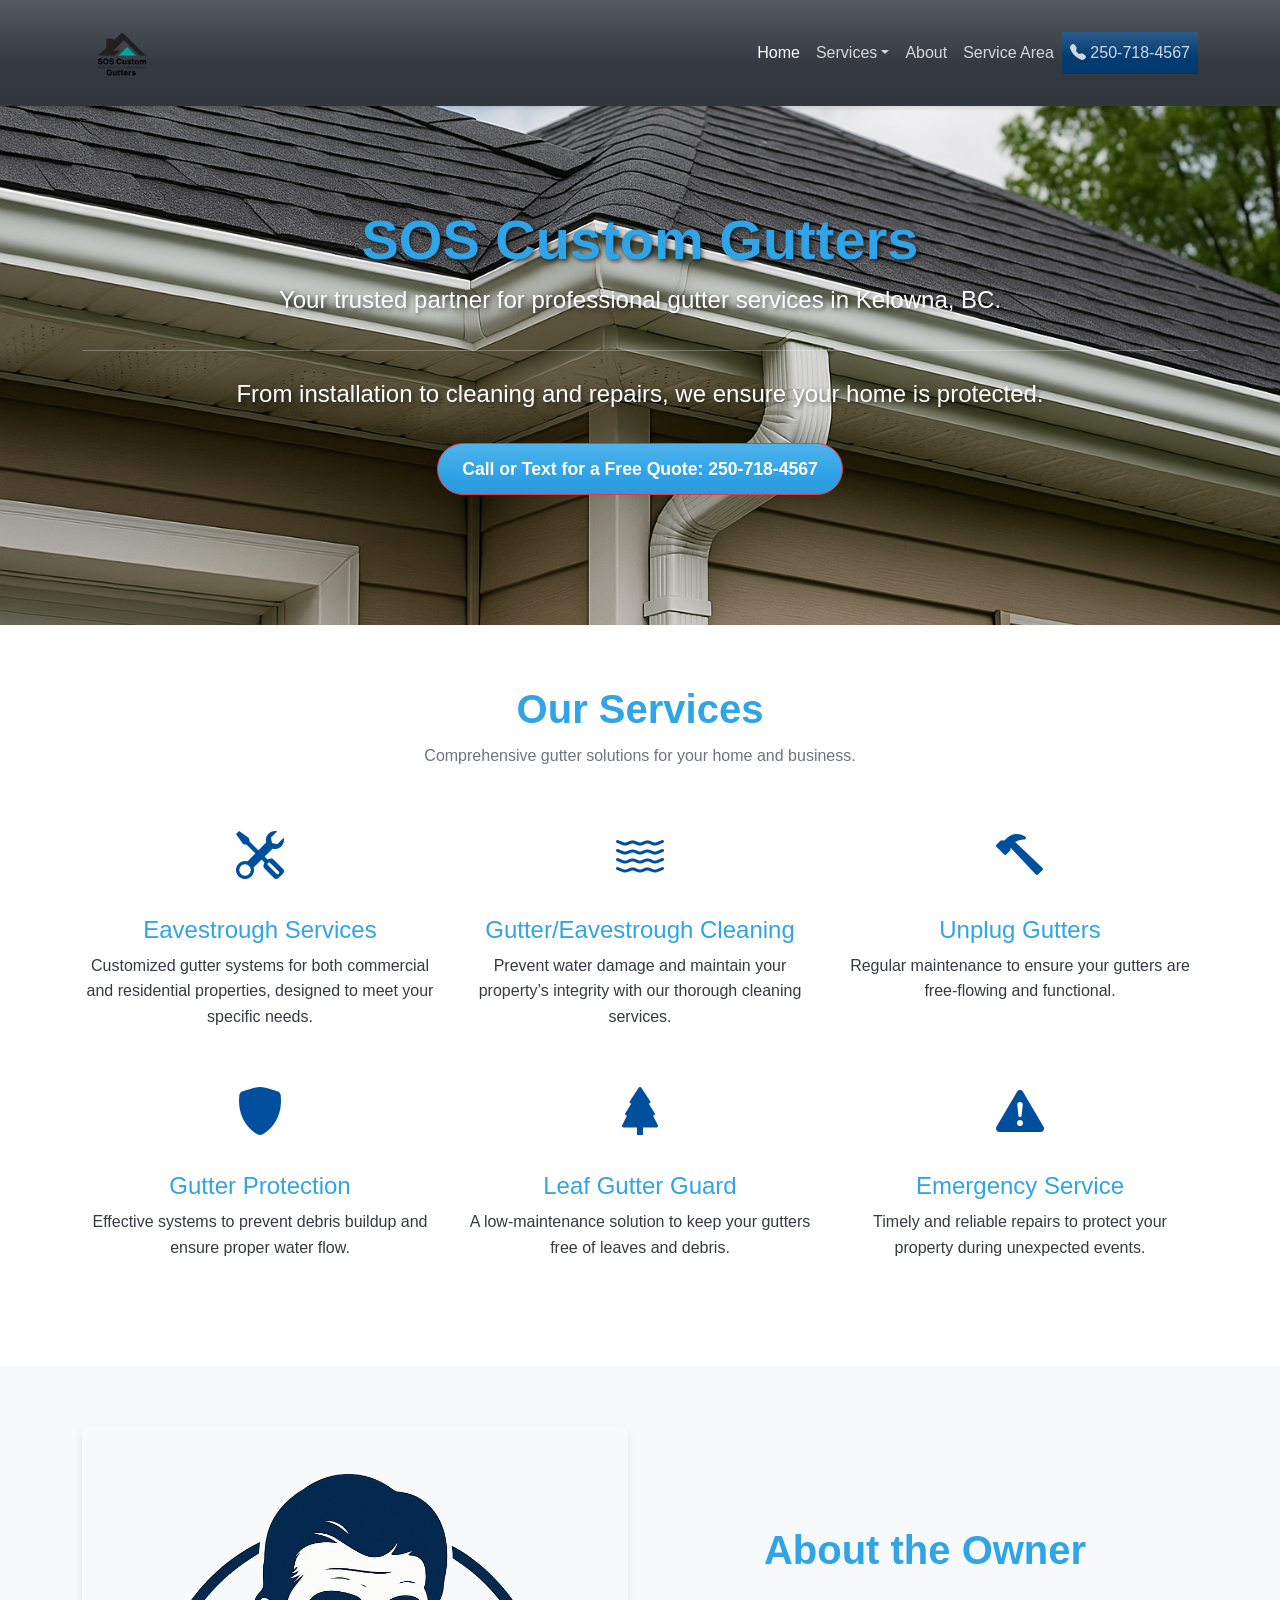
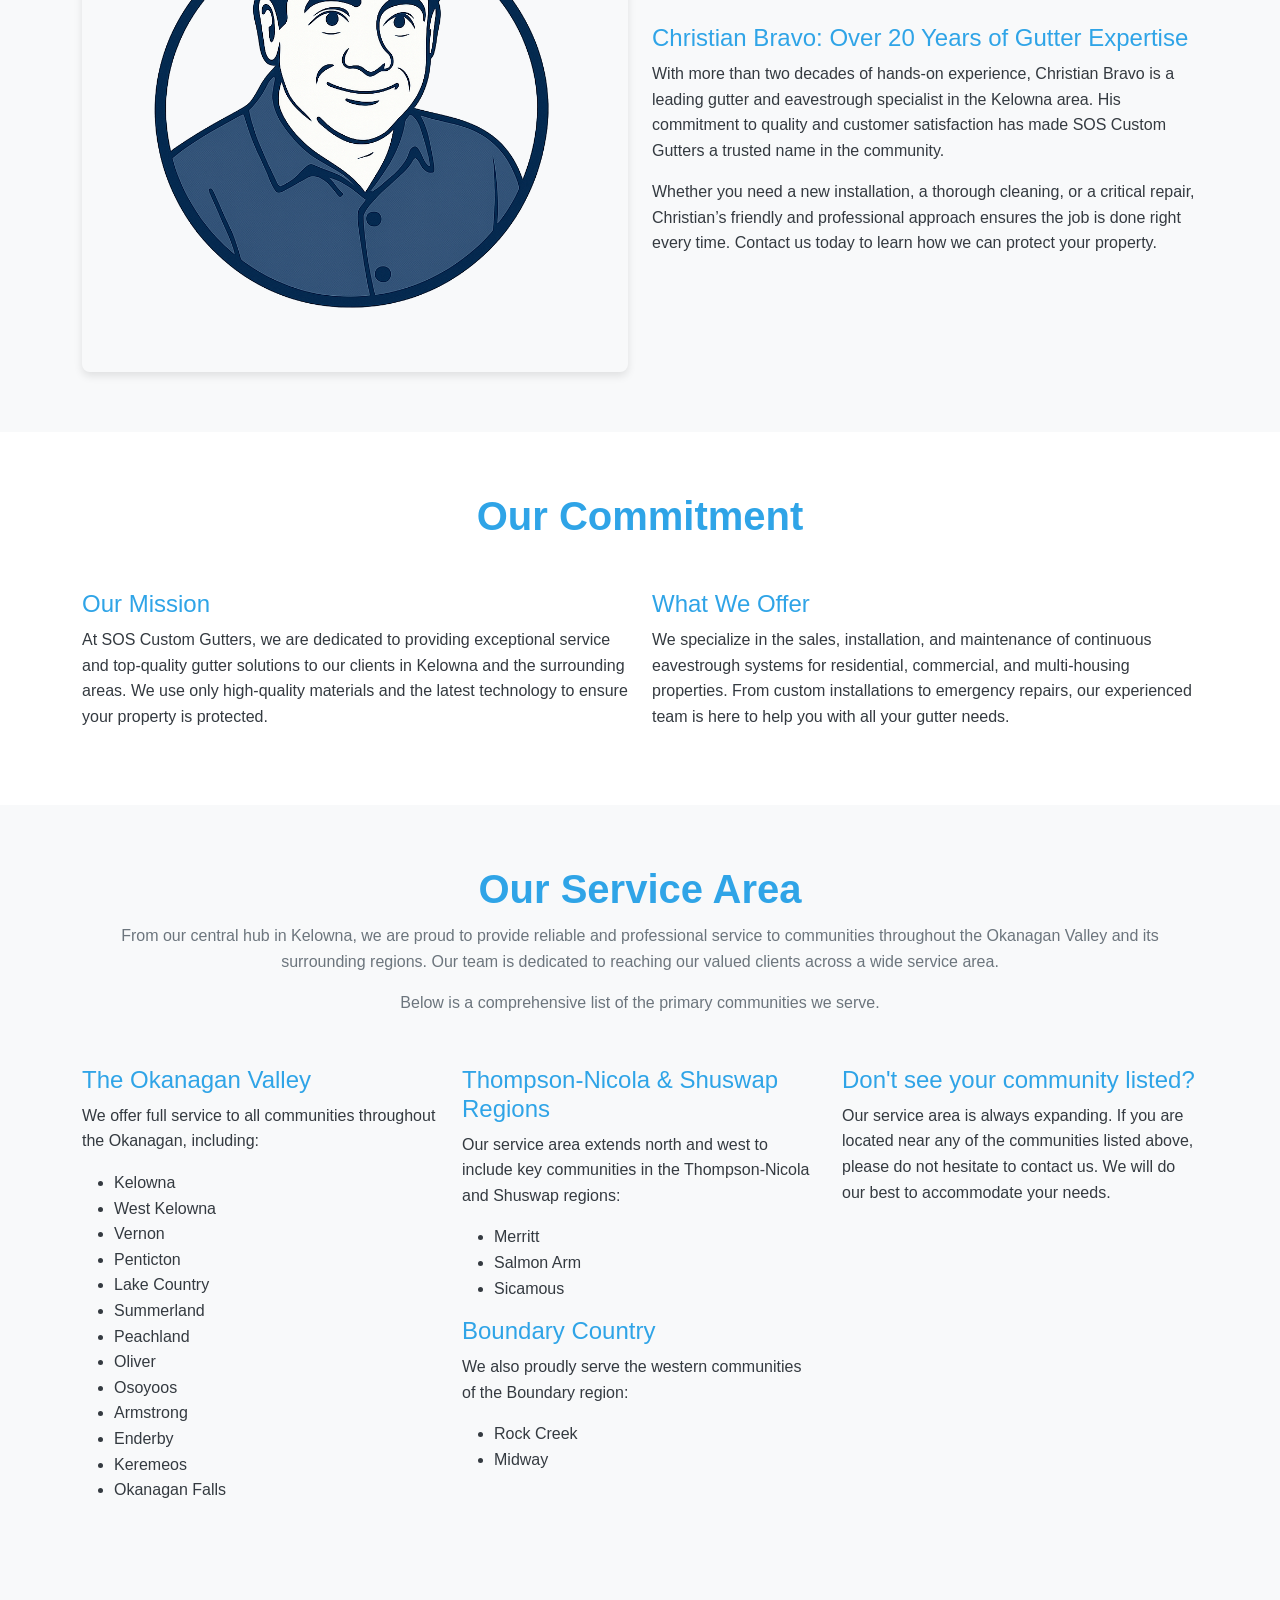
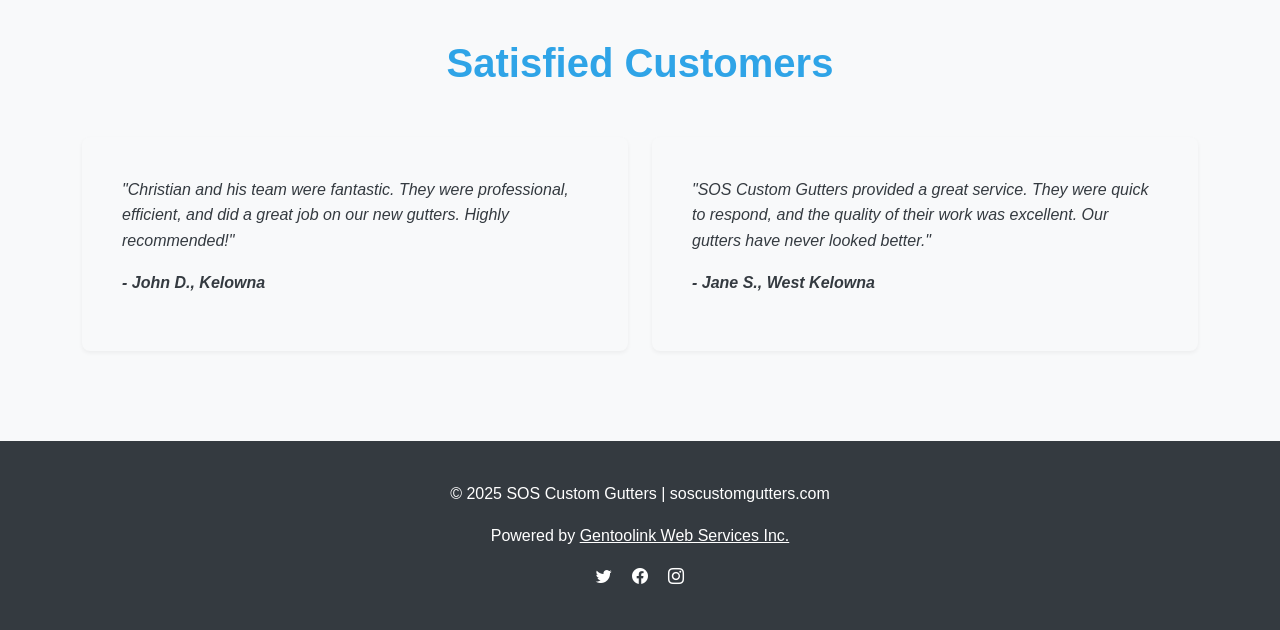
==== index.html @ 682be929 "Remove personal name, use Powered by Gentoolink Web Services Inc." ====
<!doctype html>
<html lang="en">
  <head>

    <!-- Google tag (gtag.js) -->
<script async src="https://www.googletagmanager.com/gtag/js?id=G-GJETH8KYZN"></script>
<script>
  window.dataLayer = window.dataLayer || [];
  function gtag(){dataLayer.push(arguments);}
  gtag('js', new Date());

  gtag('config', 'G-GJETH8KYZN');
</script>

    <!-- Required meta tags -->
    <meta charset="utf-8">
    <meta name="viewport" content="width=device-width, initial-scale=1, shrink-to-fit=no">
    <meta name="description" content="SOS Custom Gutters — professional gutter installation, cleaning, and repairs in Kelowna and the Okanagan. Residential & commercial. Free quotes. Call 250-718-4567.">
    <link rel="canonical" href="https://soscustomgutters.com/">

    <!-- Open Graph -->
    <meta property="og:type" content="website">
    <meta property="og:url" content="https://soscustomgutters.com/">
    <meta property="og:title" content="SOS Custom Gutters — Professional Gutter Services in Kelowna & Okanagan">
    <meta property="og:description" content="Professional gutter installation, cleaning, and repairs in Kelowna and the Okanagan. Residential & commercial. Free quotes. Call 250-718-4567.">
    <meta property="og:image" content="https://soscustomgutters.com/images/logo.png">
    <meta property="og:locale" content="en_CA">

    <!-- Twitter Card -->
    <meta name="twitter:card" content="summary">
    <meta name="twitter:title" content="SOS Custom Gutters — Professional Gutter Services in Kelowna & Okanagan">
    <meta name="twitter:description" content="Professional gutter installation, cleaning, and repairs in Kelowna and the Okanagan. Free quotes. Call 250-718-4567.">
    <meta name="twitter:image" content="https://soscustomgutters.com/images/logo.png">

    <script type="application/ld+json">
    {
      "@context": "https://schema.org",
      "@graph": [
        {
          "@type": "LocalBusiness",
          "name": "SOS Custom Gutters",
          "address": {
            "@type": "PostalAddress",
            "addressLocality": "Kelowna",
            "addressRegion": "BC",
            "addressCountry": "CA"
          },
"telephone": "+12507184567",
          "url": "https://www.soscustomgutters.com",
          "image": "https://www.soscustomgutters.com/images/logo.png",
          "sameAs": [
            "https://twitter.com/soscustomgutter",
            "https://facebook.com",
            "https://instagram.com"
          ],
          "description": "Professional gutter installation, cleaning, and repairs in Kelowna and the Okanagan. Residential & commercial. Free quotes. Call 250-718-4567.",
          "hasOfferCatalog": {
            "@type": "OfferCatalog",
            "name": "Gutter Services",
            "itemListElement": [
              {
                "@type": "Offer",
                "itemOffered": {
                  "@type": "Service",
                  "name": "Eavestrough Services",
                  "description": "Customized gutter systems for both commercial and residential properties, designed to meet your specific needs."
                }
              },
              {
                "@type": "Offer",
                "itemOffered": {
                  "@type": "Service",
                  "name": "Gutter/Eavestrough Cleaning",
                  "description": "Prevent water damage and maintain your property’s integrity with our thorough cleaning services."
                }
              },
              {
                "@type": "Offer",
                "itemOffered": {
                  "@type": "Service",
                  "name": "Unplug Gutters",
                  "description": "Regular maintenance to ensure your gutters are free-flowing and functional."
                }
              },
              {
                "@type": "Offer",
                "itemOffered": {
                  "@type": "Service",
                  "name": "Gutter Protection",
                  "description": "Effective systems to prevent debris buildup and ensure proper water flow."
                }
              },
              {
                "@type": "Offer",
                "itemOffered": {
                  "@type": "Service",
                  "name": "Leaf Gutter Guard",
                  "description": "A low-maintenance solution to keep your gutters free of leaves and debris."
                }
              },
              {
                "@type": "Offer",
                "itemOffered": {
                  "@type": "Service",
                  "name": "Emergency Service",
                  "description": "Timely and reliable repairs to protect your property during unexpected events."
                }
              }
            ]
          }
        }
      ]
    }
    </script>

    <!-- Theme Powered by Gentoolink Web Services Inc -->
  

 
  <link rel="stylesheet" href="css/bootstrap.min.css">
  <link rel="stylesheet" href="css/custom.css">

  <link rel="stylesheet" href="https://cdn.jsdelivr.net/npm/bootstrap-icons@1.5.0/font/bootstrap-icons.css">
  
  
    <title>Custom Gutter Eavestrough Systems | SOS Custom Gutters | Kelowna BC</title>
<link rel="icon" href="/favicon.ico" type="image/x-icon">


  </head>

 
<body id="myPage" data-spy="scroll" data-target=".navbar" data-offset="60">

<!--Nav bar start-->
<nav class="navbar sticky-top navbar-expand-lg navbar-dark bg-dark">
  <div class="container">
    <a class="navbar-brand" href="#">
      <img src="images/logo.png" alt="SOS Custom Gutters Logo">
    </a> 
    <button class="navbar-toggler" type="button" data-bs-toggle="collapse" data-bs-target="#navbartoggler" aria-controls="navbartoggler" aria-expanded="false" aria-label="Toggle navigation">
      <span class="navbar-toggler-icon"></span>
    </button>
    <div class="collapse navbar-collapse" id="navbartoggler">
      <ul class="navbar-nav ms-auto text-center">
        <li class="nav-item">
          <a class="nav-link active" aria-current="page" href="#home">Home</a>
        </li>
        <li class="nav-item dropdown">
          <a class="nav-link dropdown-toggle" href="#" role="button" data-bs-toggle="dropdown">Services</a>
          <ul class="dropdown-menu text-center">
            <li><a class="dropdown-item" href="gutter-installation-kelowna.html">Gutter Installation</a></li>
            <li><a class="dropdown-item" href="gutter-cleaning-kelowna.html">Gutter Cleaning</a></li>
            <li><a class="dropdown-item" href="eavestrough-repair-west-kelowna.html">Repairs</a></li>
            <li><a class="dropdown-item" href="commercial-gutters-okanagan.html">Commercial</a></li>
            <li><a class="dropdown-item" href="leaf-guards-kelowna.html">Leaf Guards</a></li>
          </ul>
        </li>
        <li class="nav-item">
          <a class="nav-link" href="#about">About</a>
        </li>
        <li class="nav-item">
          <a class="nav-link" href="#service-area">Service Area</a>
        </li>
        <li class="nav-item">
          <a class="nav-link bi-telephone-fill btn-info" href="tel:250-718-4567"> 250-718-4567</a>
        </li>
      </ul>
    </div>
  </div>
</nav>
<!--Nav bar end-->

<!-- Hero Section -->
<header id="home" class="hero">
  <div class="container">
    <h1 class="display-3">SOS Custom Gutters</h1>
    <p class="lead">Your trusted partner for professional gutter services in Kelowna, BC.</p>
    <hr class="my-4">
    <p>From installation to cleaning and repairs, we ensure your home is protected.</p>
    <p class="lead">
      <a class="btn btn-primary btn-lg" href="tel:250-718-4567" role="button">Call or Text for a Free Quote: 250-718-4567</a>
    </p>
  </div>
</header>








<!-- Container (Services Section) -->
<section id="services" class="section">
  <div class="container">
    <div class="section-title">
      <h2>Our Services</h2>
      <p>Comprehensive gutter solutions for your home and business.</p>
    </div>
    <div class="row">
      <div class="col-md-4 service-item">
        <div class="icon"><i class="bi bi-tools"></i></div>
        <h4>Eavestrough Services</h4>
        <p>Customized gutter systems for both commercial and residential properties, designed to meet your specific needs.</p>
      </div>
      <div class="col-md-4 service-item">
        <div class="icon"><i class="bi bi-water"></i></div>
        <h4>Gutter/Eavestrough Cleaning</h4>
        <p>Prevent water damage and maintain your property’s integrity with our thorough cleaning services.</p>
      </div>
      <div class="col-md-4 service-item">
        <div class="icon"><i class="bi bi-hammer"></i></div>
        <h4>Unplug Gutters</h4>
        <p>Regular maintenance to ensure your gutters are free-flowing and functional.</p>
      </div>
      <div class="col-md-4 service-item">
        <div class="icon"><i class="bi bi-shield-fill"></i></div>
        <h4>Gutter Protection</h4>
        <p>Effective systems to prevent debris buildup and ensure proper water flow.</p>
      </div>
      <div class="col-md-4 service-item">
        <div class="icon"><i class="bi bi-tree-fill"></i></div>
        <h4>Leaf Gutter Guard</h4>
        <p>A low-maintenance solution to keep your gutters free of leaves and debris.</p>
      </div>
      <div class="col-md-4 service-item">
        <div class="icon"><i class="bi bi-exclamation-triangle-fill"></i></div>
        <h4>Emergency Service</h4>
        <p>Timely and reliable repairs to protect your property during unexpected events.</p>
      </div>
    </div>
  </div>
</section>


 <!-- Start of about page container -->
<section id="about" class="section bg-light">
  <div class="container">
    <div class="row align-items-center">
      <div class="col-lg-6">
        <img src="images/chrisian_bravo_profile.png" class="img-fluid about-img" alt="Christian Bravo">
      </div>
      <div class="col-lg-6">
        <div class="section-title">
          <h2>About the Owner</h2>
        </div>
        <h4>Christian Bravo: Over 20 Years of Gutter Expertise</h4>
        <p>With more than two decades of hands-on experience, Christian Bravo is a leading gutter and eavestrough specialist in the Kelowna area. His commitment to quality and customer satisfaction has made SOS Custom Gutters a trusted name in the community.</p>
        <p>Whether you need a new installation, a thorough cleaning, or a critical repair, Christian’s friendly and professional approach ensures the job is done right every time. Contact us today to learn how we can protect your property.</p>
      </div>
    </div>
  </div>
</section>
<!-- End of About -->


<!-- Our Commitment Section -->
<section id="commitment" class="section">
  <div class="container">
    <div class="section-title">
      <h2>Our Commitment</h2>
    </div>
    <div class="row">
      <div class="col-lg-6">
        <h4>Our Mission</h4>
        <p>At SOS Custom Gutters, we are dedicated to providing exceptional service and top-quality gutter solutions to our clients in Kelowna and the surrounding areas. We use only high-quality materials and the latest technology to ensure your property is protected.</p>
      </div>
      <div class="col-lg-6">
        <h4>What We Offer</h4>
        <p>We specialize in the sales, installation, and maintenance of continuous eavestrough systems for residential, commercial, and multi-housing properties. From custom installations to emergency repairs, our experienced team is here to help you with all your gutter needs.</p>
      </div>
    </div>
  </div>
</section>

<!-- Service Area Section -->
<section id="service-area" class="section bg-light">
  <div class="container">
    <div class="section-title">
      <h2>Our Service Area</h2>
      <p>From our central hub in Kelowna, we are proud to provide reliable and professional service to communities throughout the Okanagan Valley and its surrounding regions. Our team is dedicated to reaching our valued clients across a wide service area.</p>
      <p>Below is a comprehensive list of the primary communities we serve.</p>
    </div>
    <div class="row">
      <div class="col-md-4">
        <h4>The Okanagan Valley</h4>
        <p>We offer full service to all communities throughout the Okanagan, including:</p>
        <ul>
          <li>Kelowna</li>
          <li>West Kelowna</li>
          <li>Vernon</li>
          <li>Penticton</li>
          <li>Lake Country</li>
          <li>Summerland</li>
          <li>Peachland</li>
          <li>Oliver</li>
          <li>Osoyoos</li>
          <li>Armstrong</li>
          <li>Enderby</li>
          <li>Keremeos</li>
          <li>Okanagan Falls</li>
        </ul>
      </div>
      <div class="col-md-4">
        <h4>Thompson-Nicola & Shuswap Regions</h4>
        <p>Our service area extends north and west to include key communities in the Thompson-Nicola and Shuswap regions:</p>
        <ul>
          <li>Merritt</li>
          <li>Salmon Arm</li>
          <li>Sicamous</li>
        </ul>
        <h4>Boundary Country</h4>
        <p>We also proudly serve the western communities of the Boundary region:</p>
        <ul>
          <li>Rock Creek</li>
          <li>Midway</li>
        </ul>
      </div>
      <div class="col-md-4">
        <h4>Don't see your community listed?</h4>
        <p>Our service area is always expanding. If you are located near any of the communities listed above, please do not hesitate to contact us. We will do our best to accommodate your needs.</p>
      </div>
    </div>
  </div>
</section>



<section id="testimonials" class="section bg-light">
  <div class="container">
    <div class="section-title">
      <h2>Satisfied Customers</h2>
    </div>
    <div class="row">
      <div class="col-md-6">
        <div class="testimonial">
          <p>"Christian and his team were fantastic. They were professional, efficient, and did a great job on our new gutters. Highly recommended!"</p>
          <p class="author">- John D., Kelowna</p>
        </div>
      </div>
      <div class="col-md-6">
        <div class="testimonial">
          <p>"SOS Custom Gutters provided a great service. They were quick to respond, and the quality of their work was excellent. Our gutters have never looked better."</p>
          <p class="author">- Jane S., West Kelowna</p>
        </div>
      </div>
    </div>
  </div>
</section>

<!-- Footer -->
<footer class="footer">
  <div class="container">
    <div class="row">
      <div class="col-lg-12 text-center">
        <p>&copy; 2025 SOS Custom Gutters | soscustomgutters.com</p>
        <p>Powered by <a href="https://gentoolinkwebservices.com/" target="_blank">Gentoolink Web Services Inc.</a></p>
        <a href="https://twitter.com/soscustomgutter" class="me-3"><i class="bi bi-twitter"></i></a>
        <a href="https://facebook.com" class="me-3"><i class="bi bi-facebook"></i></a>
        <a href="https://instagram.com"><i class="bi bi-instagram"></i></a>
      </div>
    </div>
  </div>
</footer>



<!--Smooth scrolling script-->
<script>
  $(document).ready(function(){
    
    $(".navbar a, footer a[href='#myPage']").on('click', function(event) {
      
      if (this.hash !== ""){
        
        event.preventDefault();
  
        
        var hash = this.hash;
  
        
        $('html, body').animate({
          scrollTop: $(hash).offset().top
        }, 900, function(){
     
        
          window.location.hash = hash;
        });
      } // End if
    });
  })
  </script>

<script src="https://cdn.jsdelivr.net/npm/bootstrap@5.2.3/dist/js/bootstrap.bundle.min.js" integrity="sha384-kenU1KFdBIe4zVF0s0G1M5b4hcpxyD9F7jL+jjXkk+Q2h455rYXK/7HAuoJl+0I4" crossorigin="anonymous"></script>



</body>

</html>
---- css/custom.css ----
/* Custom CSS for SOS Custom Gutters */

body {
    font-family: 'Segoe UI', Tahoma, Geneva, Verdana, sans-serif;
    line-height: 1.6;
    color: #343a40; /* Charcoal for text */
}

.navbar {
    box-shadow: 0 2px 4px rgba(0,0,0,.1);
}

.navbar-brand img {
    max-height: 80px;
}

.hero {
    background: url('../images/gutter image.png') no-repeat center center;
    background-size: cover;
    color: #fff;
    text-align: center;
    padding: 100px 0;
}

.hero h1 {
    font-size: 3.5rem;
    font-weight: 700;
    text-shadow: 2px 2px 4px rgba(0, 0, 0, 0.6);
}

.hero p {
    font-size: 1.5rem; /* Increased font size for better readability */
    margin-bottom: 30px;
    text-shadow: 2px 2px 4px rgba(0, 0, 0, 0.5); /* Added text shadow for contrast */
}

.hero .lead {
    text-shadow: 2px 2px 4px rgba(0, 0, 0, 0.5); /* Added text shadow for contrast */
}

.btn-primary {
    background-color: #e63946; /* Red CTA */
    border-color: #e63946;
    padding: 12px 24px;
    font-size: 1.1rem;
    font-weight: 600;
    border-radius: 30px;
    transition: background-color 0.3s ease;
    animation: pulse 2s infinite;
}

@keyframes pulse {
    0% {
        box-shadow: 0 0 0 0 rgba(230, 57, 70, 0.7);
    }
    70% {
        box-shadow: 0 0 0 10px rgba(230, 57, 70, 0);
    }
    100% {
        box-shadow: 0 0 0 0 rgba(230, 57, 70, 0);
    }
}

.btn-primary:hover {
    background-color: #d62828; /* Darker Red on hover */
}

.section {
    padding: 60px 0;
}

.section-title {
    text-align: center;
    margin-bottom: 50px;
}

.section-title h2 {
    font-size: 2.5rem;
    font-weight: 700;
    margin-bottom: 10px;
}

.section-title p {
    color: #6c757d;
}

.service-item {
    text-align: center;
    margin-bottom: 30px;
}

.service-item .icon {
    font-size: 3rem;
    color: #004f9f; /* Deep Blue */
    margin-bottom: 20px;
}

.about-img {
    max-width: 100%;
    height: auto;
    border-radius: 8px;
    box-shadow: 0 4px 8px rgba(0,0,0,.1);
}

.testimonial {
    background-color: #f8f9fa; /* Light Gray */
    padding: 40px;
    border-radius: 8px;
    margin-bottom: 30px;
    box-shadow: 0 2px 4px rgba(0,0,0,.05);
}

.testimonial p {
    font-style: italic;
}

.testimonial .author {
    font-weight: 600;
    margin-top: 10px;
}

.contact-form {
    background-color: #f8f9fa; /* Light Gray */
    padding: 40px;
    border-radius: 8px;
}

.footer {
    background-color: #343a40; /* Charcoal */
    color: #fff;
    padding: 40px 0;
}

.footer a {
    color: #fff;
}

.footer a:hover {
    color: #007bff; /* Lighter Blue on hover */
}

.footer-logo {
    max-height: 40px; /* Adjusted size */
    margin-bottom: 20px;
}
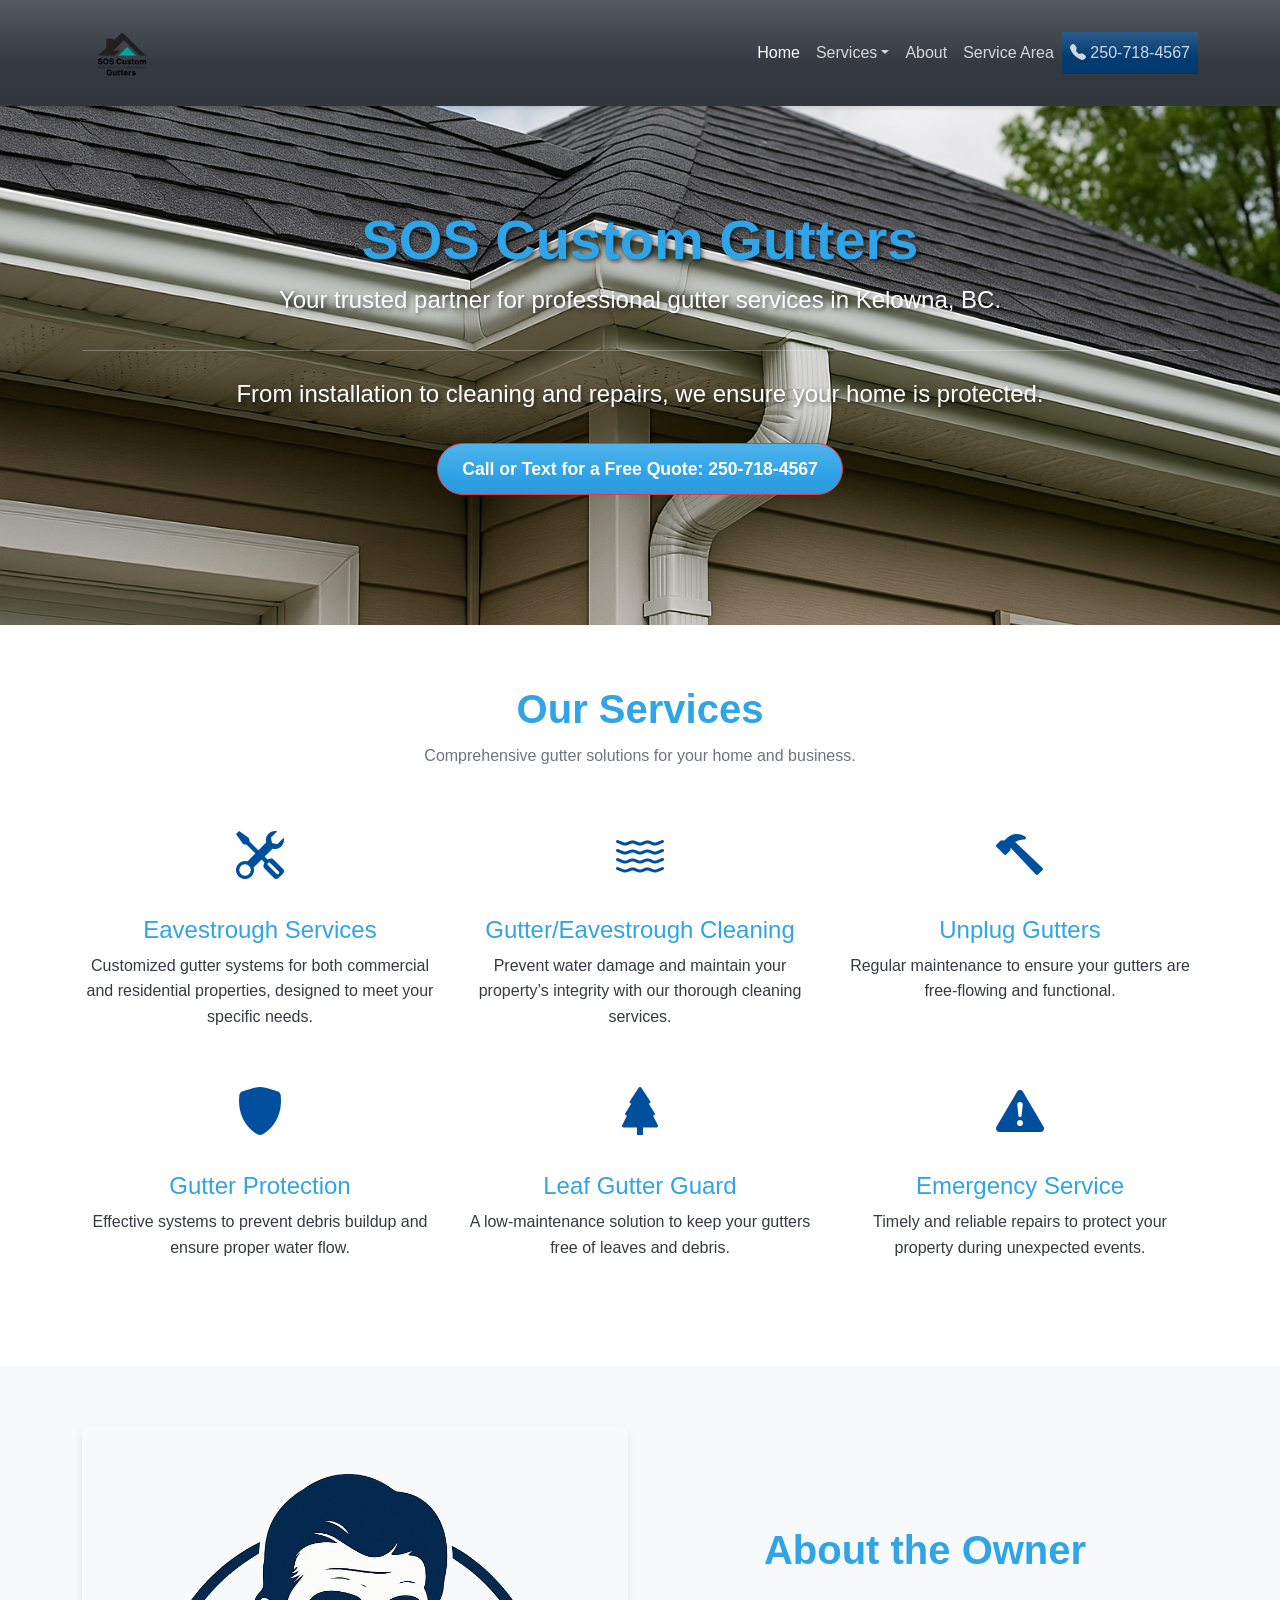
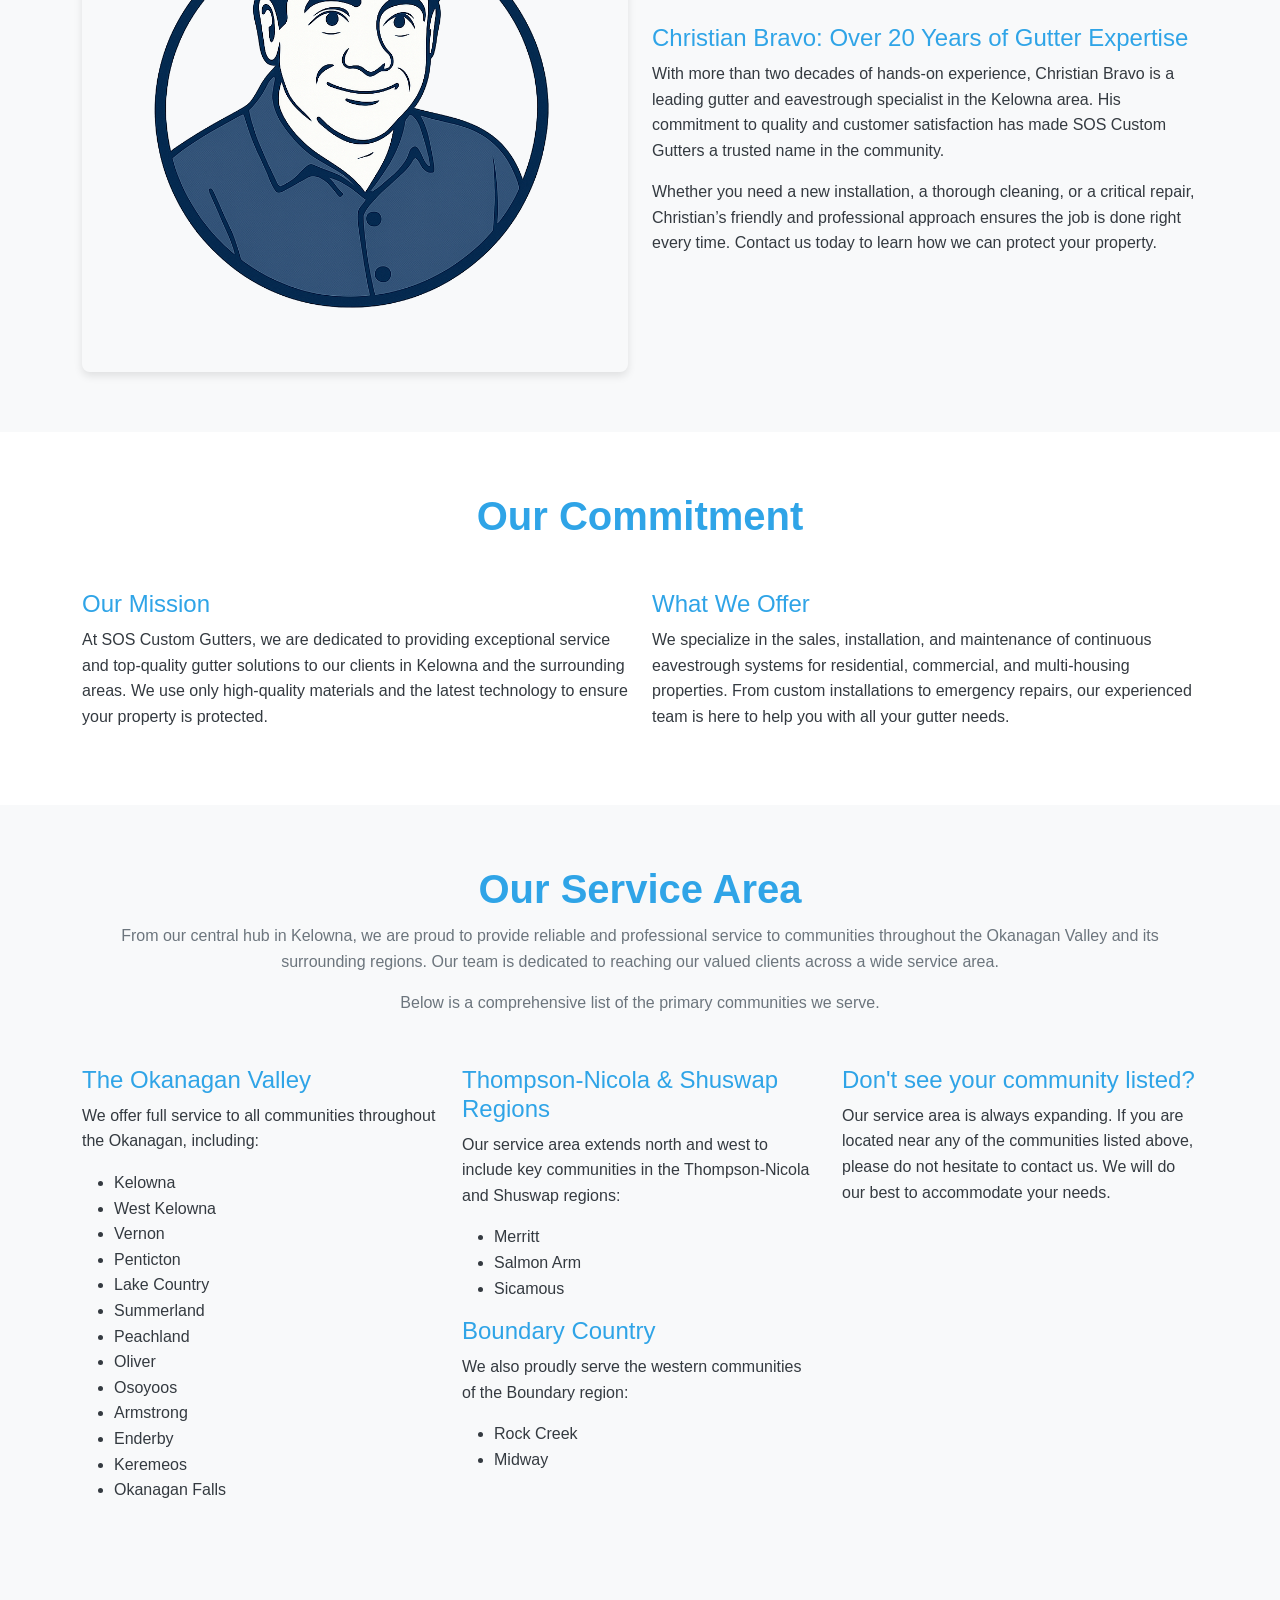
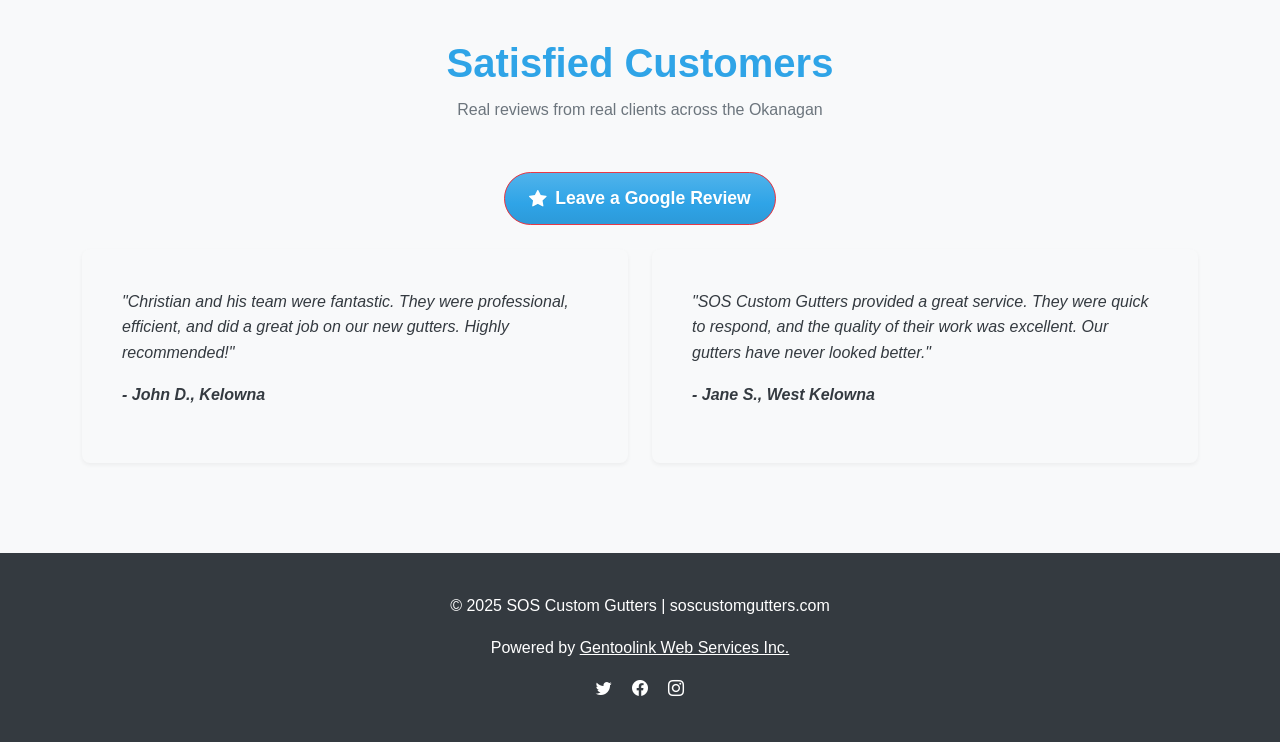
==== commit 72d2d762: "Add Google Review CTA button above testimonials" ====
--- a/index.html
+++ b/index.html
@@ -45,9 +45,18 @@
             "addressRegion": "BC",
             "addressCountry": "CA"
           },
-"telephone": "+12507184567",
-          "url": "https://www.soscustomgutters.com",
-          "image": "https://www.soscustomgutters.com/images/logo.png",
+          "telephone": "+12507184567",
+          "priceRange": "$$",
+          "openingHoursSpecification": [
+            {
+              "@type": "OpeningHoursSpecification",
+              "dayOfWeek": ["Monday", "Tuesday", "Wednesday", "Thursday", "Friday"],
+              "opens": "08:00",
+              "closes": "18:00"
+            }
+          ],
+          "url": "https://soscustomgutters.com",
+          "image": "https://soscustomgutters.com/images/logo.png",
           "sameAs": [
             "https://twitter.com/soscustomgutter",
             "https://facebook.com",
@@ -331,6 +340,12 @@
   <div class="container">
     <div class="section-title">
       <h2>Satisfied Customers</h2>
+      <p>Real reviews from real clients across the Okanagan</p>
+    </div>
+    <div class="text-center mb-4">
+      <a href="https://g.page/r/CVHnvCW67nELEAI/review" target="_blank" rel="noopener" class="btn btn-primary btn-lg">
+        <i class="bi bi-star-fill me-2"></i>Leave a Google Review
+      </a>
     </div>
     <div class="row">
       <div class="col-md-6">
@@ -392,7 +407,7 @@
   })
   </script>
 
-<script src="https://cdn.jsdelivr.net/npm/bootstrap@5.2.3/dist/js/bootstrap.bundle.min.js" integrity="sha384-kenU1KFdBIe4zVF0s0G1M5b4hcpxyD9F7jL+jjXkk+Q2h455rYXK/7HAuoJl+0I4" crossorigin="anonymous"></script>
+<script src="https://cdn.jsdelivr.net/npm/bootstrap@5.2.3/dist/js/bootstrap.bundle.min.js" integrity="sha384-kenU1KFdBIe4zVF0s0G1M5b4hcpxyD9F7jL+jjXkk+Q2h455rYXK/7HAuoJl+0I4" crossorigin="anonymous" defer></script>
 
 
 
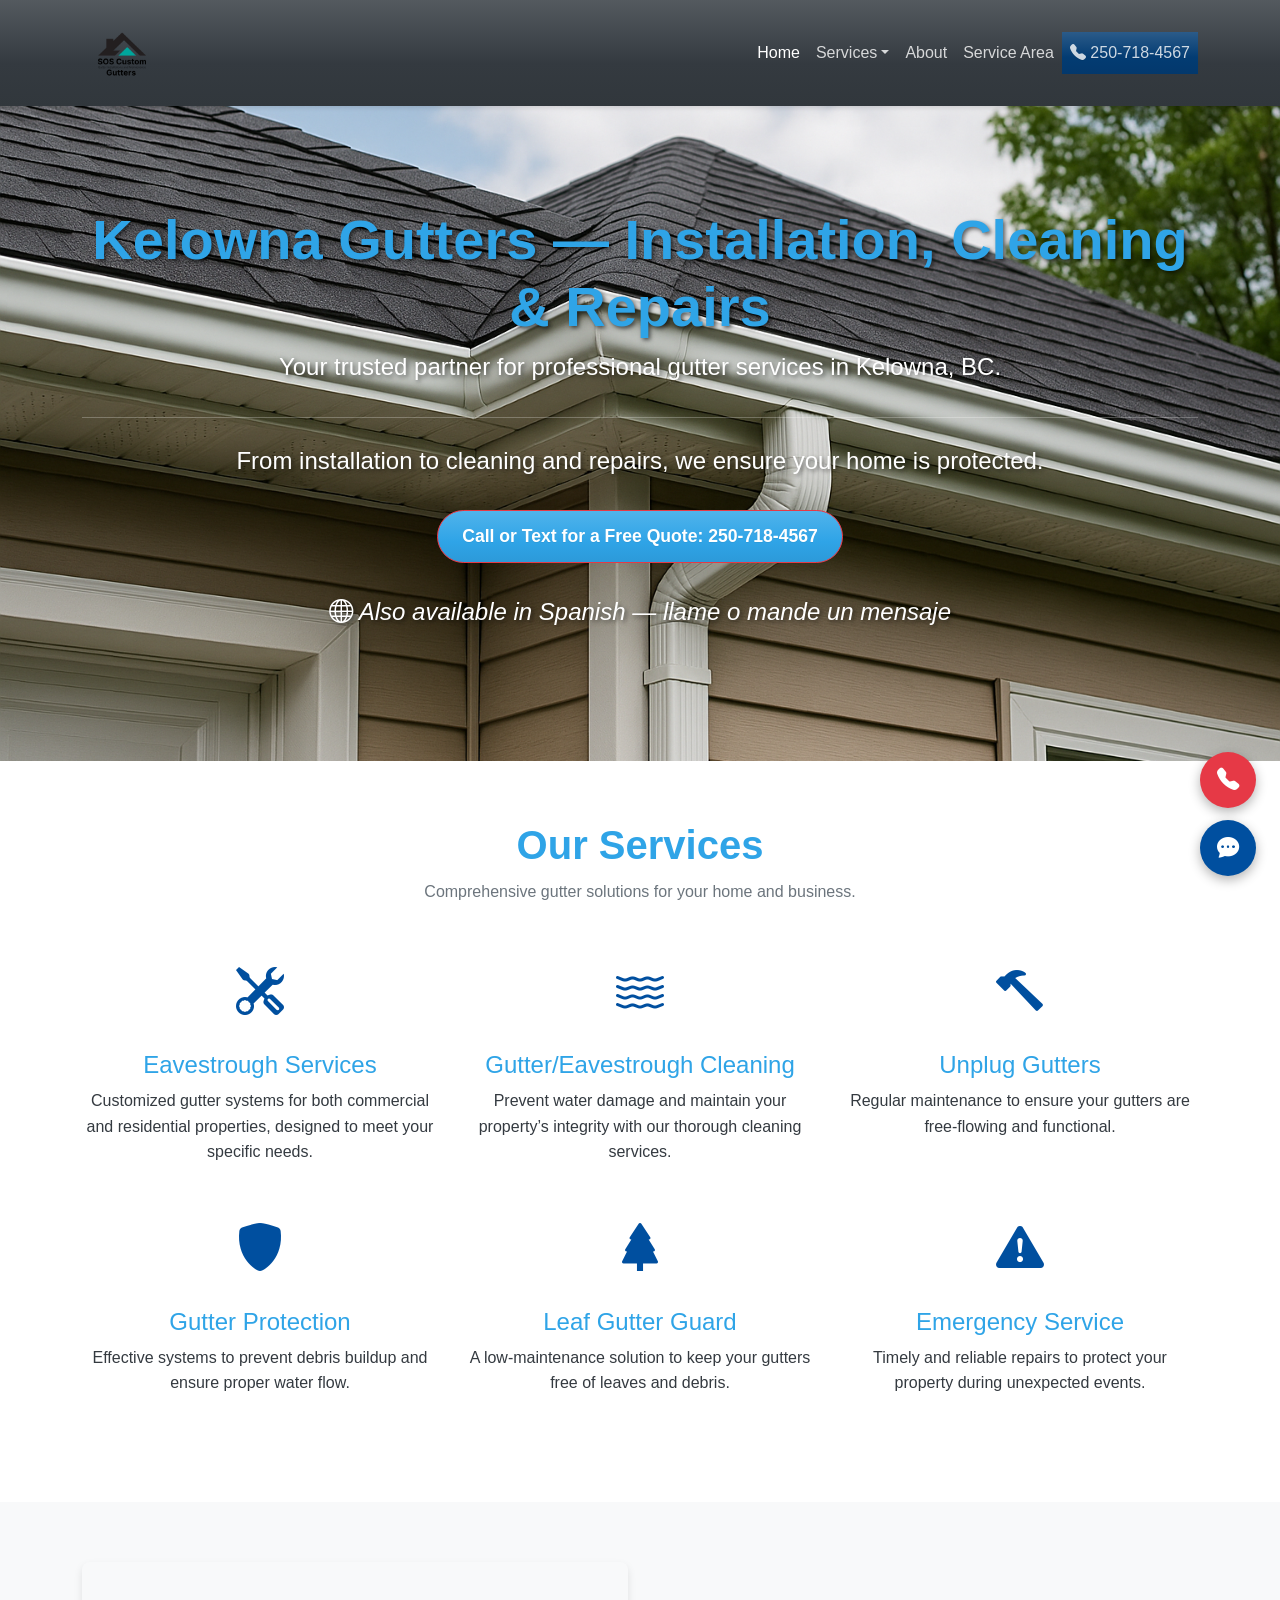
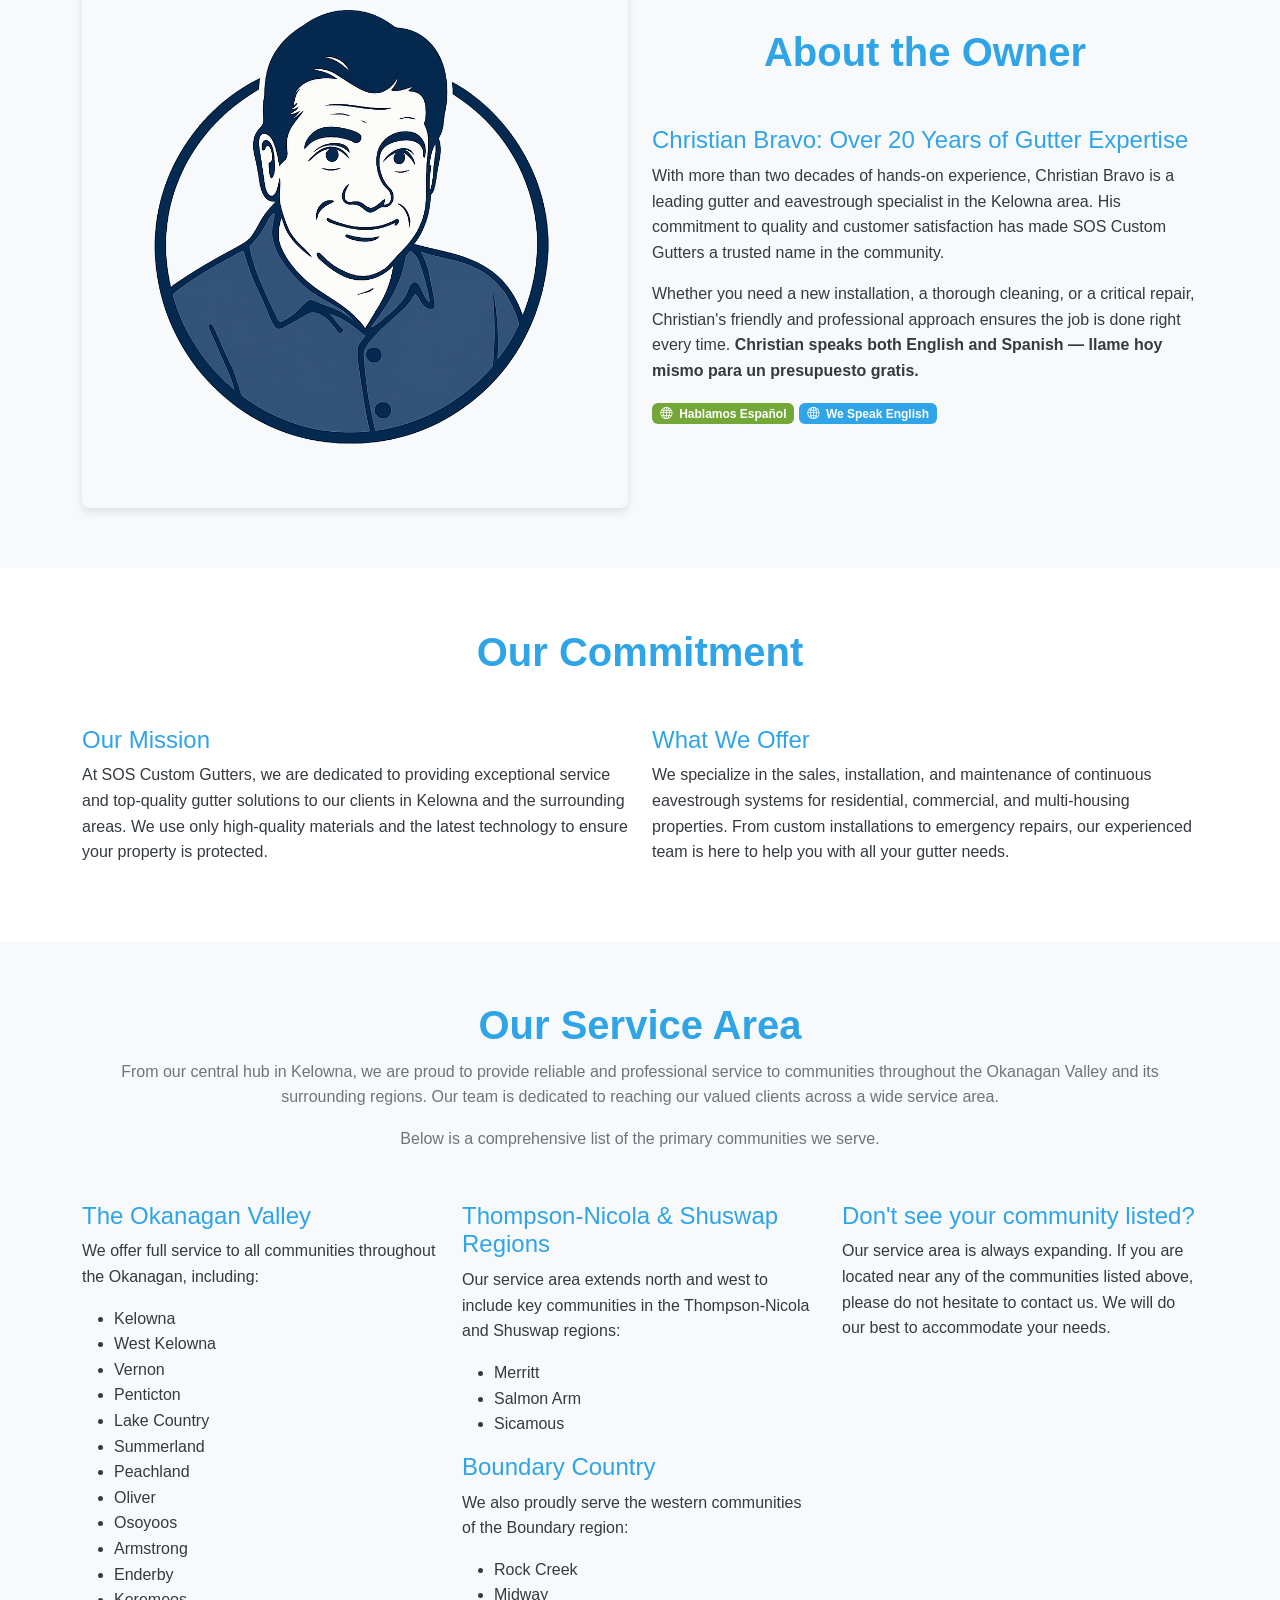
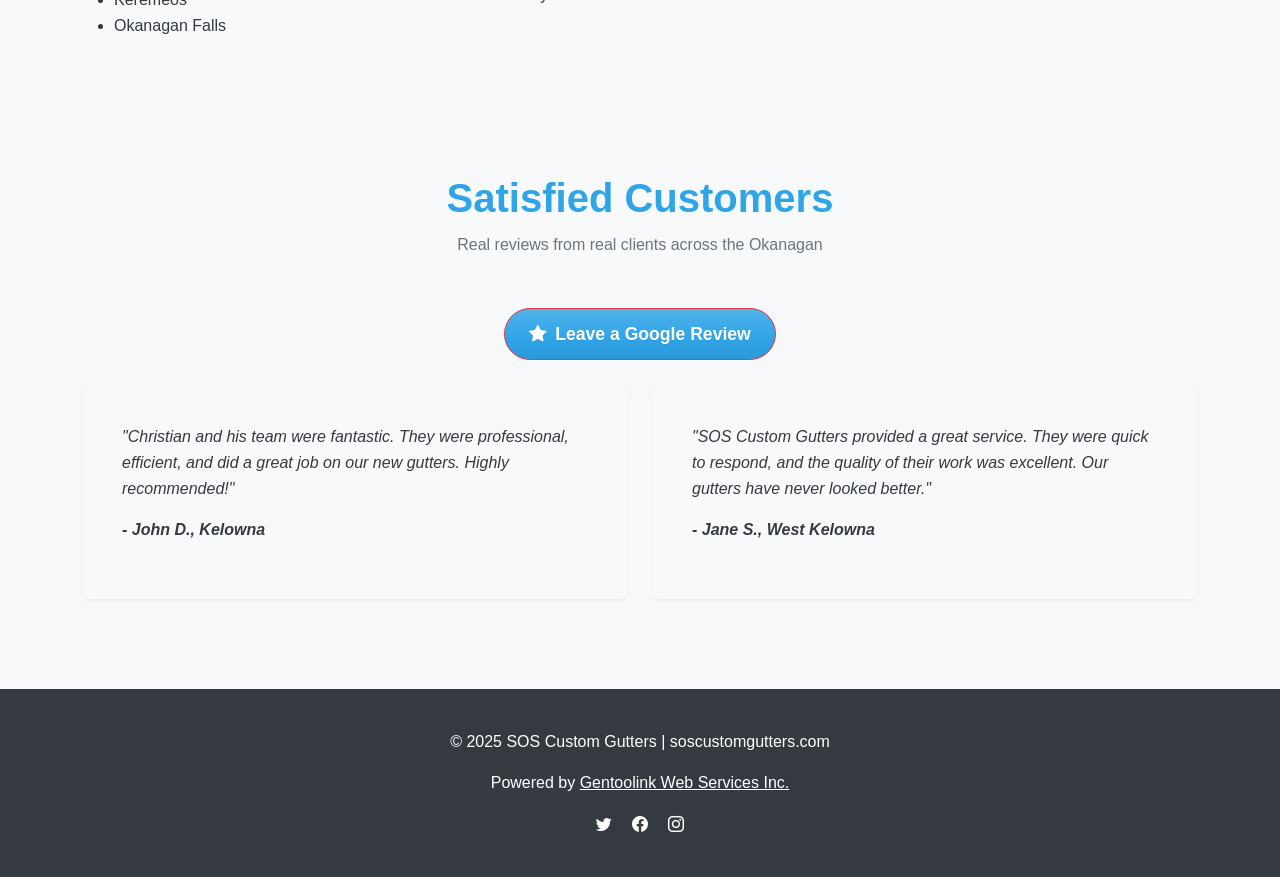
==== commit f1d26a83: "SEO: local keywords, FAB call/text, bilingual Spanish/English badges" ====
--- a/index.html
+++ b/index.html
@@ -14,9 +14,10 @@
 
     <!-- Required meta tags -->
     <meta charset="utf-8">
-    <meta name="viewport" content="width=device-width, initial-scale=1, shrink-to-fit=no">
-    <meta name="description" content="SOS Custom Gutters — professional gutter installation, cleaning, and repairs in Kelowna and the Okanagan. Residential & commercial. Free quotes. Call 250-718-4567.">
+<title>Kelowna Gutters | Gutter Installation, Cleaning & Repairs | SOS Custom Gutters</title>
+    <meta name="description" content="SOS Custom Gutters — trusted Kelowna gutters company. Installation, cleaning, repairs & leaf guards in Kelowna, West Kelowna & Okanagan. Free quotes. Call 250-718-4567.">
     <link rel="canonical" href="https://soscustomgutters.com/">
+    <meta name="keywords" content="kelowna gutters, gutter installation kelowna, gutter cleaning kelowna, eavestrough repair kelowna, west kelowna gutters, kelowna gutter company, okanagan gutters, kelowna bc gutters">
 
     <!-- Open Graph -->
     <meta property="og:type" content="website">
@@ -38,85 +39,90 @@
       "@graph": [
         {
           "@type": "LocalBusiness",
+          "@id": "https://soscustomgutters.com/#business",
           "name": "SOS Custom Gutters",
+          "image": "https://soscustomgutters.com/images/logo.png",
+          "url": "https://soscustomgutters.com",
+          "telephone": "+1-250-718-4567",
+          "priceRange": "$$",
           "address": {
             "@type": "PostalAddress",
+            "streetAddress": "",
             "addressLocality": "Kelowna",
             "addressRegion": "BC",
+            "postalCode": "V1V",
             "addressCountry": "CA"
           },
-          "telephone": "+12507184567",
-          "priceRange": "$$",
+          "geo": {
+            "@type": "GeoCoordinates",
+            "latitude": 49.882,
+            "longitude": -119.496
+          },
+          "areaServed": [
+            { "@type": "City", "name": "Kelowna" },
+            { "@type": "City", "name": "West Kelowna" },
+            { "@type": "City", "name": "Vernon" },
+            { "@type": "City", "name": "Penticton" },
+            { "@type": "City", "name": "Lake Country" },
+            { "@type": "City", "name": "Summerland" },
+            { "@type": "City", "name": "Peachland" },
+            { "@type": "City", "name": "Oliver" },
+            { "@type": "City", "name": "Osoyoos" },
+            { "@type": "State", "name": "Okanagan" }
+          ],
           "openingHoursSpecification": [
             {
               "@type": "OpeningHoursSpecification",
               "dayOfWeek": ["Monday", "Tuesday", "Wednesday", "Thursday", "Friday"],
+              "opens": "07:00",
+              "closes": "18:00"
+            },
+            {
+              "@type": "OpeningHoursSpecification",
+              "dayOfWeek": "Saturday",
               "opens": "08:00",
-              "closes": "18:00"
+              "closes": "14:00"
             }
           ],
-          "url": "https://soscustomgutters.com",
-          "image": "https://soscustomgutters.com/images/logo.png",
           "sameAs": [
             "https://twitter.com/soscustomgutter",
             "https://facebook.com",
             "https://instagram.com"
           ],
           "description": "Professional gutter installation, cleaning, and repairs in Kelowna and the Okanagan. Residential & commercial. Free quotes. Call 250-718-4567.",
+          "knowsLanguage": ["en", "es"],
           "hasOfferCatalog": {
             "@type": "OfferCatalog",
             "name": "Gutter Services",
             "itemListElement": [
-              {
-                "@type": "Offer",
-                "itemOffered": {
-                  "@type": "Service",
-                  "name": "Eavestrough Services",
-                  "description": "Customized gutter systems for both commercial and residential properties, designed to meet your specific needs."
-                }
-              },
-              {
-                "@type": "Offer",
-                "itemOffered": {
-                  "@type": "Service",
-                  "name": "Gutter/Eavestrough Cleaning",
-                  "description": "Prevent water damage and maintain your property’s integrity with our thorough cleaning services."
-                }
-              },
-              {
-                "@type": "Offer",
-                "itemOffered": {
-                  "@type": "Service",
-                  "name": "Unplug Gutters",
-                  "description": "Regular maintenance to ensure your gutters are free-flowing and functional."
-                }
-              },
-              {
-                "@type": "Offer",
-                "itemOffered": {
-                  "@type": "Service",
-                  "name": "Gutter Protection",
-                  "description": "Effective systems to prevent debris buildup and ensure proper water flow."
-                }
-              },
-              {
-                "@type": "Offer",
-                "itemOffered": {
-                  "@type": "Service",
-                  "name": "Leaf Gutter Guard",
-                  "description": "A low-maintenance solution to keep your gutters free of leaves and debris."
-                }
-              },
-              {
-                "@type": "Offer",
-                "itemOffered": {
-                  "@type": "Service",
-                  "name": "Emergency Service",
-                  "description": "Timely and reliable repairs to protect your property during unexpected events."
-                }
-              }
+              { "@type": "Offer", "itemOffered": { "@type": "Service", "name": "Gutter Installation in Kelowna", "description": "Professional gutter and eavestrough installation in Kelowna, West Kelowna and the Okanagan." }},
+              { "@type": "Offer", "itemOffered": { "@type": "Service", "name": "Gutter Cleaning in Kelowna", "description": "Professional gutter cleaning and maintenance in Kelowna and the Okanagan." }},
+              { "@type": "Offer", "itemOffered": { "@type": "Service", "name": "Gutter Repair in Kelowna", "description": "Gutter and eavestrough repair services in Kelowna and surrounding areas." }},
+              { "@type": "Offer", "itemOffered": { "@type": "Service", "name": "Leaf Guards in Kelowna", "description": "Leaf gutter guards and gutter protection systems." }}
             ]
           }
+        },
+        {
+          "@type": "Service",
+          "name": "Gutter Installation in Kelowna",
+          "description": "Professional gutter and eavestrough installation in Kelowna, West Kelowna and the Okanagan. Custom seamless gutters, residential and commercial.",
+          "provider": { "@id": "https://soscustomgutters.com/#business" },
+          "areaServed": [
+            { "@type": "City", "name": "Kelowna" },
+            { "@type": "City", "name": "West Kelowna" },
+            { "@type": "Region", "name": "Okanagan" }
+          ]
+        },
+        {
+          "@type": "Service",
+          "name": "Gutter Cleaning in Kelowna",
+          "description": "Professional gutter cleaning and maintenance in Kelowna and the Okanagan. Prevent water damage with regular gutter maintenance.",
+          "provider": { "@id": "https://soscustomgutters.com/#business" },
+          "areaServed": [
+            { "@type": "City", "name": "Kelowna" },
+            { "@type": "City", "name": "West Kelowna" },
+            { "@type": "Region", "name": "Okanagan" }
+          ]
         }
       ]
     }
@@ -183,13 +189,14 @@
 <!-- Hero Section -->
 <header id="home" class="hero">
   <div class="container">
-    <h1 class="display-3">SOS Custom Gutters</h1>
+    <h1 class="display-3">Kelowna Gutters — Installation, Cleaning & Repairs</h1>
     <p class="lead">Your trusted partner for professional gutter services in Kelowna, BC.</p>
     <hr class="my-4">
     <p>From installation to cleaning and repairs, we ensure your home is protected.</p>
     <p class="lead">
       <a class="btn btn-primary btn-lg" href="tel:250-718-4567" role="button">Call or Text for a Free Quote: 250-718-4567</a>
     </p>
+    <p class="text-white small"><em><i class="bi bi-globe"></i> Also available in Spanish — llame o mande un mensaje</em></p>
   </div>
 </header>
 
@@ -256,7 +263,8 @@
         </div>
         <h4>Christian Bravo: Over 20 Years of Gutter Expertise</h4>
         <p>With more than two decades of hands-on experience, Christian Bravo is a leading gutter and eavestrough specialist in the Kelowna area. His commitment to quality and customer satisfaction has made SOS Custom Gutters a trusted name in the community.</p>
-        <p>Whether you need a new installation, a thorough cleaning, or a critical repair, Christian’s friendly and professional approach ensures the job is done right every time. Contact us today to learn how we can protect your property.</p>
+        <p>Whether you need a new installation, a thorough cleaning, or a critical repair, Christian's friendly and professional approach ensures the job is done right every time. <strong>Christian speaks both English and Spanish — llame hoy mismo para un presupuesto gratis.</strong></p>
+        <p class="mt-3"><span class="badge bg-success"><i class="bi bi-globe me-1"></i> Hablamos Español</span> <span class="badge bg-primary"><i class="bi bi-globe2 me-1"></i> We Speak English</span></p>
       </div>
     </div>
   </div>
@@ -379,7 +387,15 @@
   </div>
 </footer>
 
-
+<!-- Floating Action Button (FAB) for Call & Text Christian -->
+<div class="fab-container">
+  <a href="tel:250-718-4567" class="fab fab-call" aria-label="Call Christian">
+    <i class="bi bi-telephone-fill"></i>
+  </a>
+  <a href="sms:250-718-4567" class="fab fab-sms" aria-label="Text Christian">
+    <i class="bi bi-chat-dots-fill"></i>
+  </a>
+</div>
 
 <!--Smooth scrolling script-->
 <script>
--- a/css/custom.css
+++ b/css/custom.css
@@ -143,3 +143,64 @@
     max-height: 40px; /* Adjusted size */
     margin-bottom: 20px;
 }
+
+/* Floating Action Buttons (FAB) */
+.fab-container {
+    position: fixed;
+    bottom: 24px;
+    right: 24px;
+    display: flex;
+    flex-direction: column;
+    gap: 12px;
+    z-index: 1050;
+}
+
+.fab {
+    display: flex;
+    align-items: center;
+    justify-content: center;
+    width: 56px;
+    height: 56px;
+    border-radius: 50%;
+    color: #fff;
+    font-size: 1.4rem;
+    text-decoration: none;
+    box-shadow: 0 4px 12px rgba(0,0,0,0.3);
+    transition: transform 0.2s ease, box-shadow 0.2s ease;
+}
+
+.fab:hover {
+    transform: scale(1.1);
+    box-shadow: 0 6px 16px rgba(0,0,0,0.4);
+    color: #fff;
+}
+
+.fab-call {
+    background-color: #e63946; /* Red */
+}
+
+.fab-call:hover {
+    background-color: #d62828;
+}
+
+.fab-sms {
+    background-color: #004f9f; /* Deep Blue */
+}
+
+.fab-sms:hover {
+    background-color: #003a7a;
+}
+
+/* Mobile adjustments */
+@media (max-width: 576px) {
+    .fab-container {
+        bottom: 16px;
+        right: 16px;
+        gap: 10px;
+    }
+    .fab {
+        width: 50px;
+        height: 50px;
+        font-size: 1.2rem;
+    }
+}
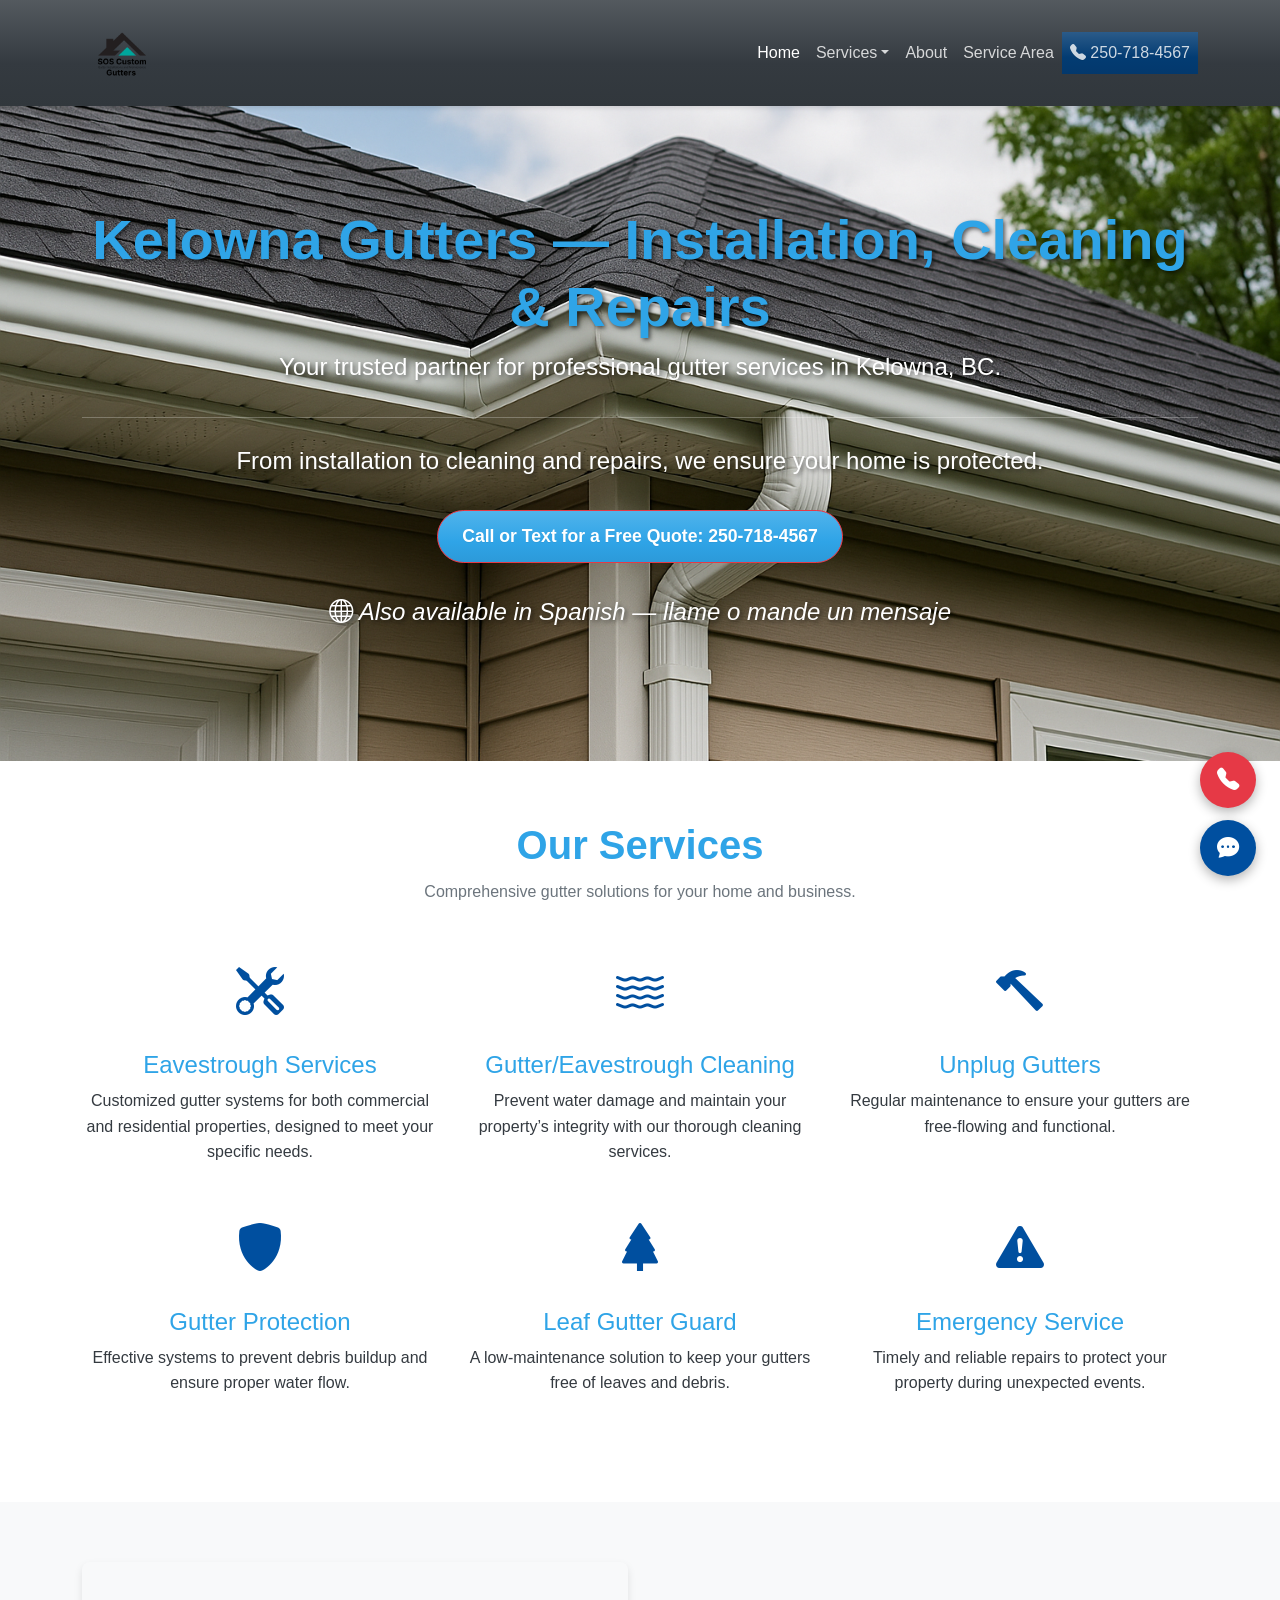
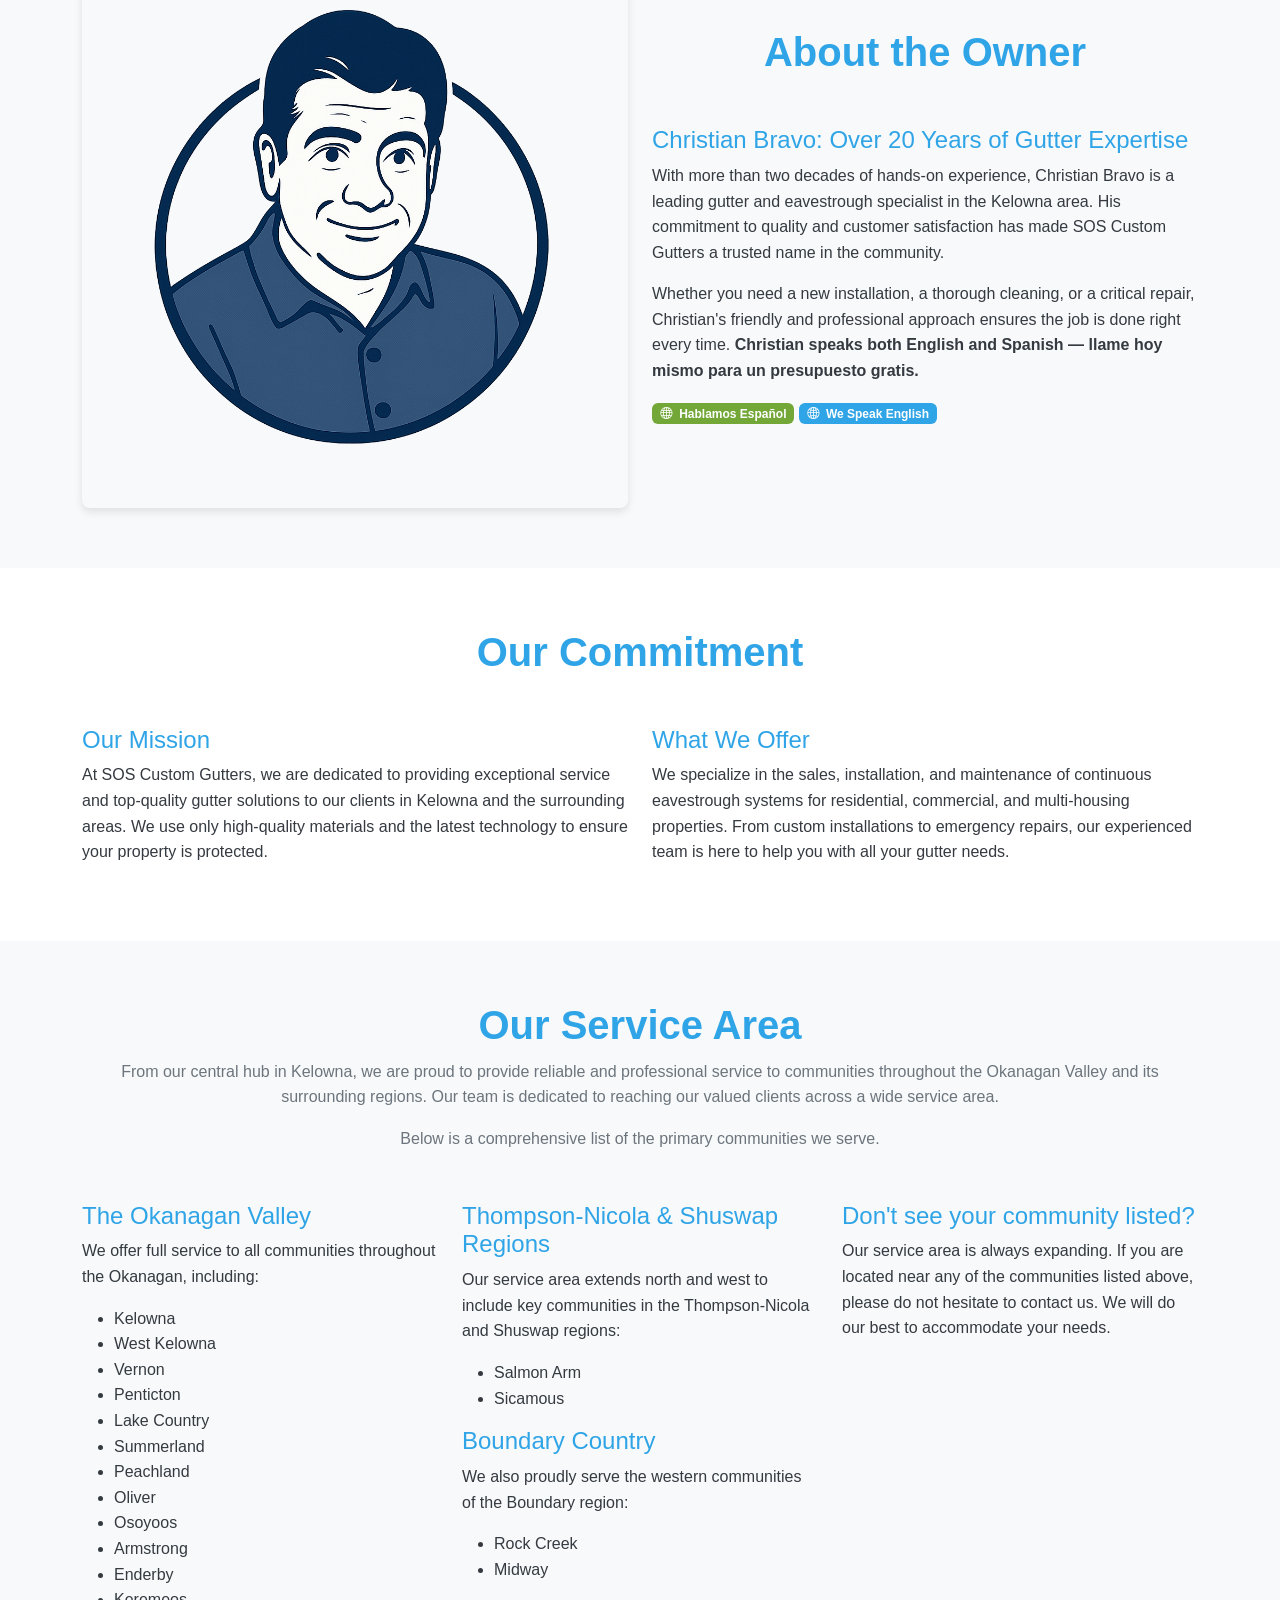
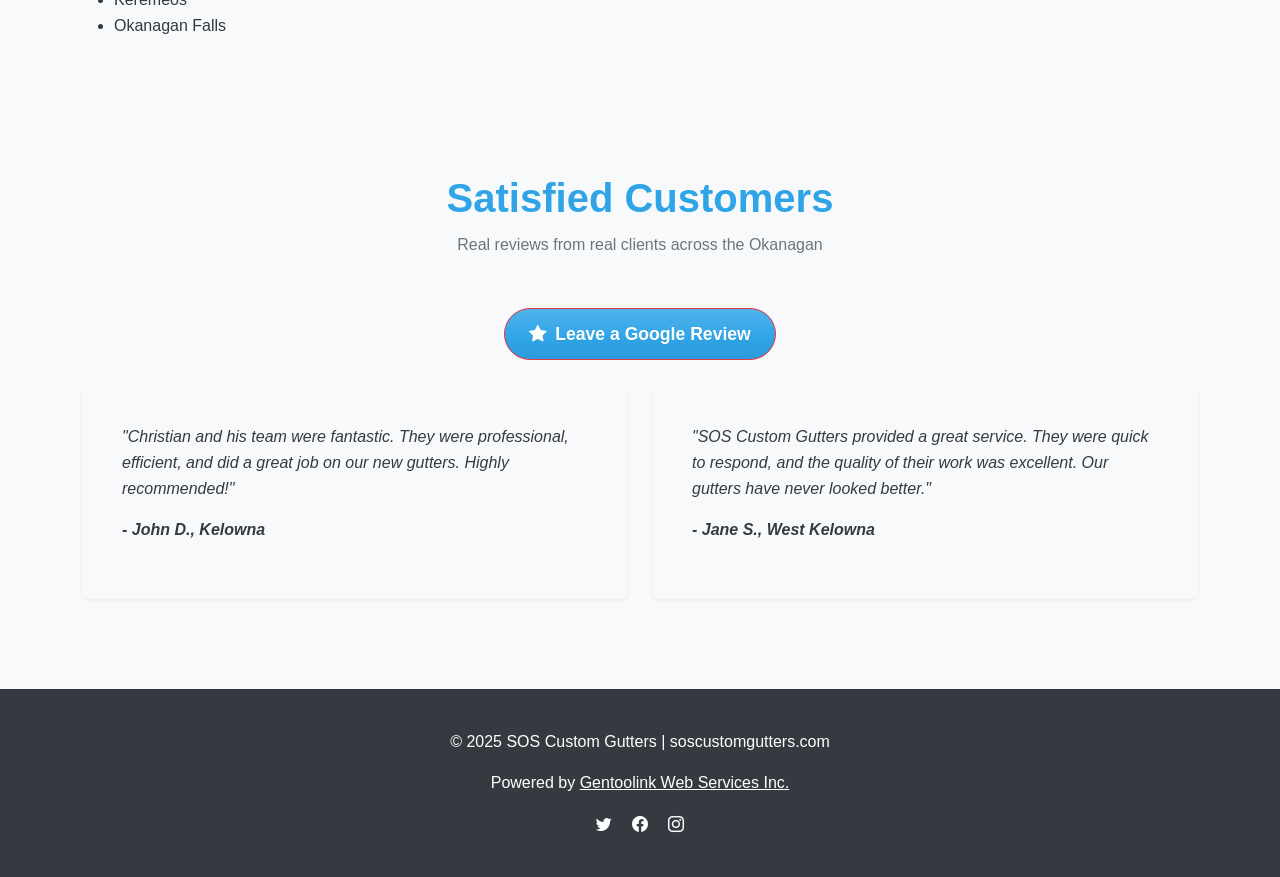
==== commit 5431c66f: "SEO improvements: city pages, service pages, warranty page, technical fixes - City landing pages: Ve" ====
--- a/index.html
+++ b/index.html
@@ -62,13 +62,14 @@
             { "@type": "City", "name": "Kelowna" },
             { "@type": "City", "name": "West Kelowna" },
             { "@type": "City", "name": "Vernon" },
+            { "@type": "City", "name": "Salmon Arm" },
+            { "@type": "City", "name": "Armstrong" },
             { "@type": "City", "name": "Penticton" },
             { "@type": "City", "name": "Lake Country" },
             { "@type": "City", "name": "Summerland" },
             { "@type": "City", "name": "Peachland" },
             { "@type": "City", "name": "Oliver" },
-            { "@type": "City", "name": "Osoyoos" },
-            { "@type": "State", "name": "Okanagan" }
+            { "@type": "City", "name": "Osoyoos" }
           ],
           "openingHoursSpecification": [
             {
@@ -323,7 +324,7 @@
         <h4>Thompson-Nicola & Shuswap Regions</h4>
         <p>Our service area extends north and west to include key communities in the Thompson-Nicola and Shuswap regions:</p>
         <ul>
-          <li>Merritt</li>
+          
           <li>Salmon Arm</li>
           <li>Sicamous</li>
         </ul>
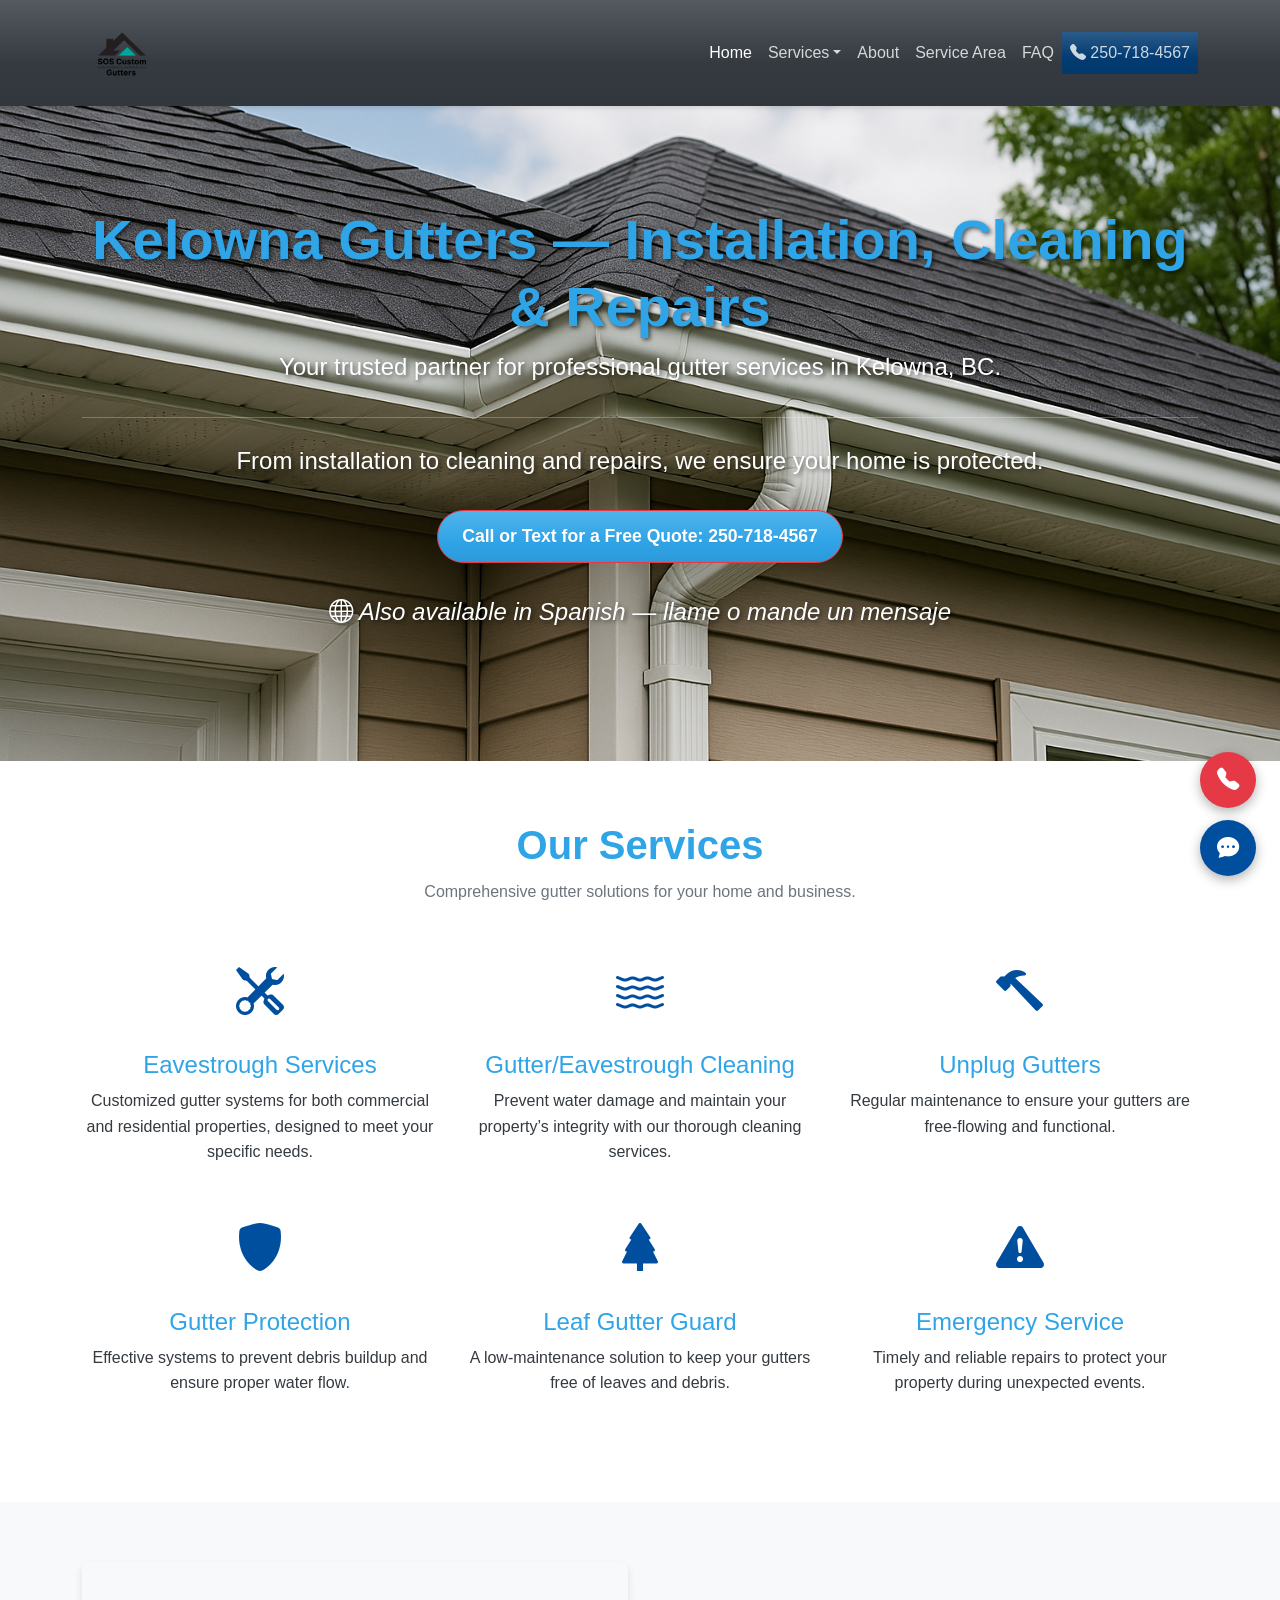
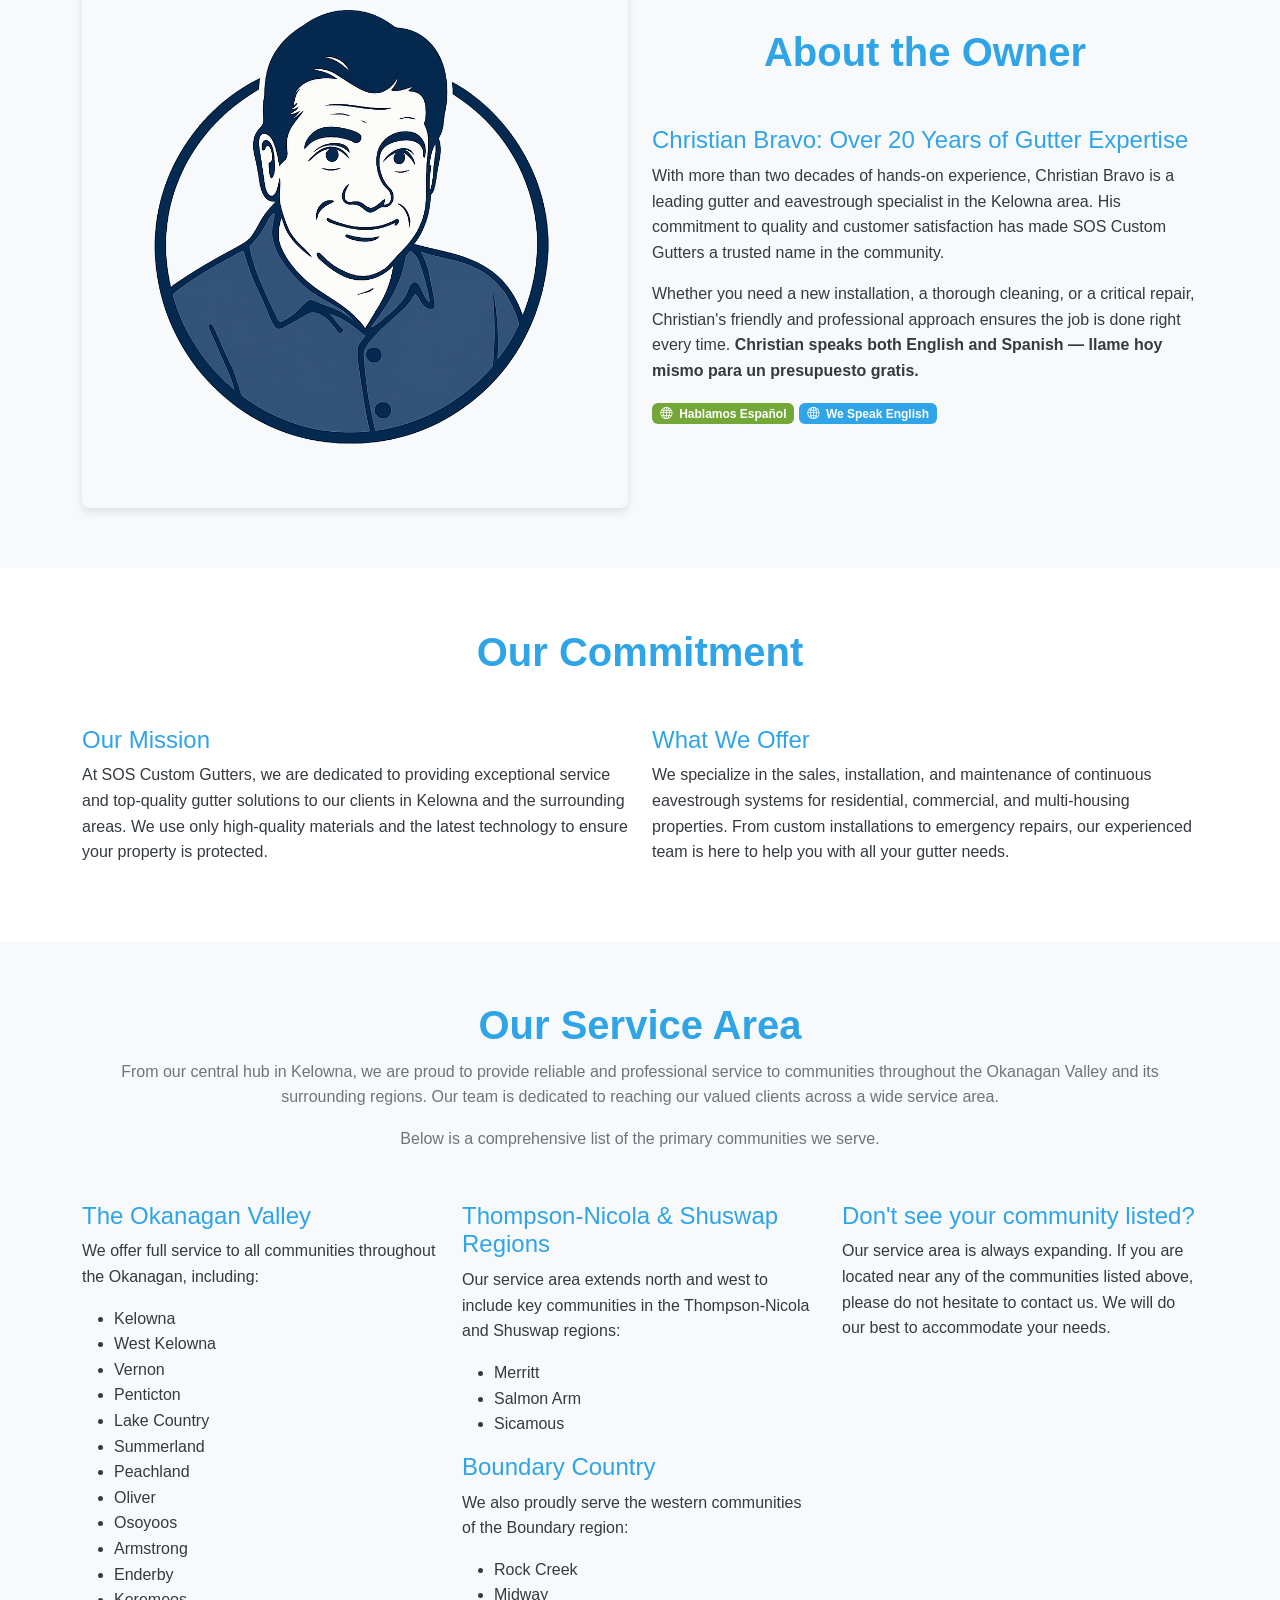
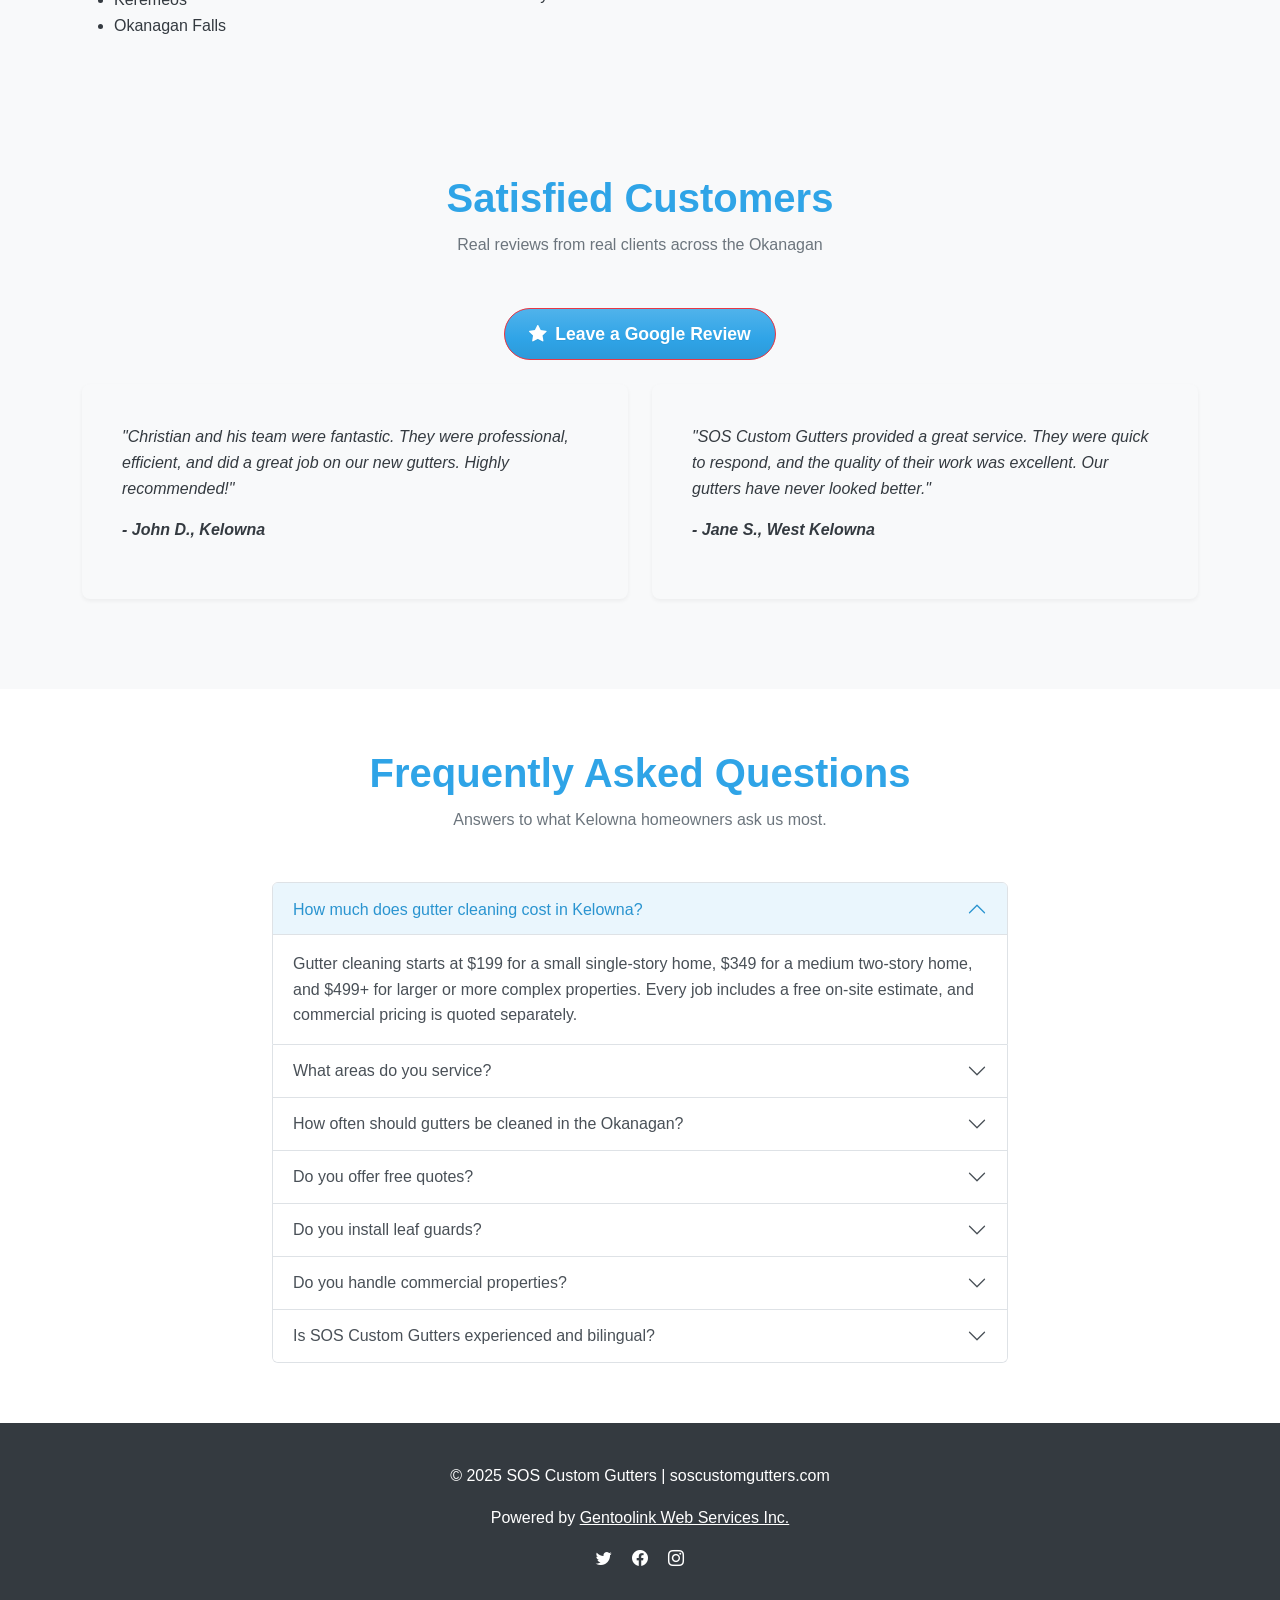
==== commit 5a932510: "Add llms.txt, homepage FAQ with FAQPage schema, refresh sitemap Gives LLM crawlers a structured summ" ====
--- a/index.html
+++ b/index.html
@@ -62,14 +62,13 @@
             { "@type": "City", "name": "Kelowna" },
             { "@type": "City", "name": "West Kelowna" },
             { "@type": "City", "name": "Vernon" },
-            { "@type": "City", "name": "Salmon Arm" },
-            { "@type": "City", "name": "Armstrong" },
             { "@type": "City", "name": "Penticton" },
             { "@type": "City", "name": "Lake Country" },
             { "@type": "City", "name": "Summerland" },
             { "@type": "City", "name": "Peachland" },
             { "@type": "City", "name": "Oliver" },
-            { "@type": "City", "name": "Osoyoos" }
+            { "@type": "City", "name": "Osoyoos" },
+            { "@type": "State", "name": "Okanagan" }
           ],
           "openingHoursSpecification": [
             {
@@ -179,6 +178,9 @@
           <a class="nav-link" href="#service-area">Service Area</a>
         </li>
         <li class="nav-item">
+          <a class="nav-link" href="#faq">FAQ</a>
+        </li>
+        <li class="nav-item">
           <a class="nav-link bi-telephone-fill btn-info" href="tel:250-718-4567"> 250-718-4567</a>
         </li>
       </ul>
@@ -324,7 +326,7 @@
         <h4>Thompson-Nicola & Shuswap Regions</h4>
         <p>Our service area extends north and west to include key communities in the Thompson-Nicola and Shuswap regions:</p>
         <ul>
-          
+          <li>Merritt</li>
           <li>Salmon Arm</li>
           <li>Sicamous</li>
         </ul>
@@ -372,6 +374,171 @@
     </div>
   </div>
 </section>
+
+<!-- FAQ Section -->
+<section id="faq" class="section">
+  <div class="container">
+    <div class="section-title">
+      <h2>Frequently Asked Questions</h2>
+      <p>Answers to what Kelowna homeowners ask us most.</p>
+    </div>
+    <div class="row justify-content-center">
+      <div class="col-lg-8">
+        <div class="accordion" id="faqAccordion">
+          <div class="accordion-item">
+            <h3 class="accordion-header" id="faq-heading-1">
+              <button class="accordion-button" type="button" data-bs-toggle="collapse" data-bs-target="#faq-collapse-1" aria-expanded="true" aria-controls="faq-collapse-1">
+                How much does gutter cleaning cost in Kelowna?
+              </button>
+            </h3>
+            <div id="faq-collapse-1" class="accordion-collapse collapse show" aria-labelledby="faq-heading-1" data-bs-parent="#faqAccordion">
+              <div class="accordion-body">
+                Gutter cleaning starts at $199 for a small single-story home, $349 for a medium two-story home, and $499+ for larger or more complex properties. Every job includes a free on-site estimate, and commercial pricing is quoted separately.
+              </div>
+            </div>
+          </div>
+          <div class="accordion-item">
+            <h3 class="accordion-header" id="faq-heading-2">
+              <button class="accordion-button collapsed" type="button" data-bs-toggle="collapse" data-bs-target="#faq-collapse-2" aria-expanded="false" aria-controls="faq-collapse-2">
+                What areas do you service?
+              </button>
+            </h3>
+            <div id="faq-collapse-2" class="accordion-collapse collapse" aria-labelledby="faq-heading-2" data-bs-parent="#faqAccordion">
+              <div class="accordion-body">
+                We serve Kelowna, West Kelowna, Vernon, Penticton, Lake Country, Summerland, Peachland, Oliver, Osoyoos and the rest of the Okanagan Valley, plus the Thompson-Nicola, Shuswap, and Boundary regions. Not sure if you're in range? Call us — we'll let you know.
+              </div>
+            </div>
+          </div>
+          <div class="accordion-item">
+            <h3 class="accordion-header" id="faq-heading-3">
+              <button class="accordion-button collapsed" type="button" data-bs-toggle="collapse" data-bs-target="#faq-collapse-3" aria-expanded="false" aria-controls="faq-collapse-3">
+                How often should gutters be cleaned in the Okanagan?
+              </button>
+            </h3>
+            <div id="faq-collapse-3" class="accordion-collapse collapse" aria-labelledby="faq-heading-3" data-bs-parent="#faqAccordion">
+              <div class="accordion-body">
+                Most Okanagan homes need cleaning twice a year — once in spring after the bud drop and again in fall after the leaves come down. If you have pine or aspen trees near your roofline, twice a year is the minimum; some properties benefit from a mid-season check too.
+              </div>
+            </div>
+          </div>
+          <div class="accordion-item">
+            <h3 class="accordion-header" id="faq-heading-4">
+              <button class="accordion-button collapsed" type="button" data-bs-toggle="collapse" data-bs-target="#faq-collapse-4" aria-expanded="false" aria-controls="faq-collapse-4">
+                Do you offer free quotes?
+              </button>
+            </h3>
+            <div id="faq-collapse-4" class="accordion-collapse collapse" aria-labelledby="faq-heading-4" data-bs-parent="#faqAccordion">
+              <div class="accordion-body">
+                Yes. Call or text 250-718-4567 and we'll schedule a free, no-obligation on-site estimate for installation, cleaning, repair, or leaf guard work.
+              </div>
+            </div>
+          </div>
+          <div class="accordion-item">
+            <h3 class="accordion-header" id="faq-heading-5">
+              <button class="accordion-button collapsed" type="button" data-bs-toggle="collapse" data-bs-target="#faq-collapse-5" aria-expanded="false" aria-controls="faq-collapse-5">
+                Do you install leaf guards?
+              </button>
+            </h3>
+            <div id="faq-collapse-5" class="accordion-collapse collapse" aria-labelledby="faq-heading-5" data-bs-parent="#faqAccordion">
+              <div class="accordion-body">
+                Yes, we install leaf gutter guards and gutter protection systems throughout Kelowna and the Okanagan. They're a low-maintenance way to cut down on debris buildup and reduce how often your gutters need cleaning.
+              </div>
+            </div>
+          </div>
+          <div class="accordion-item">
+            <h3 class="accordion-header" id="faq-heading-6">
+              <button class="accordion-button collapsed" type="button" data-bs-toggle="collapse" data-bs-target="#faq-collapse-6" aria-expanded="false" aria-controls="faq-collapse-6">
+                Do you handle commercial properties?
+              </button>
+            </h3>
+            <div id="faq-collapse-6" class="accordion-collapse collapse" aria-labelledby="faq-heading-6" data-bs-parent="#faqAccordion">
+              <div class="accordion-body">
+                Yes. We install and maintain continuous eavestrough systems for commercial and multi-housing properties across the Okanagan, in addition to residential work.
+              </div>
+            </div>
+          </div>
+          <div class="accordion-item">
+            <h3 class="accordion-header" id="faq-heading-7">
+              <button class="accordion-button collapsed" type="button" data-bs-toggle="collapse" data-bs-target="#faq-collapse-7" aria-expanded="false" aria-controls="faq-collapse-7">
+                Is SOS Custom Gutters experienced and bilingual?
+              </button>
+            </h3>
+            <div id="faq-collapse-7" class="accordion-collapse collapse" aria-labelledby="faq-heading-7" data-bs-parent="#faqAccordion">
+              <div class="accordion-body">
+                Owner Christian Bravo has over 20 years of hands-on gutter and eavestrough experience in the Kelowna area. He speaks both English and Spanish, so you can call or text in either language for your free quote.
+              </div>
+            </div>
+          </div>
+        </div>
+      </div>
+    </div>
+  </div>
+</section>
+
+<script type="application/ld+json">
+{
+  "@context": "https://schema.org",
+  "@type": "FAQPage",
+  "mainEntity": [
+    {
+      "@type": "Question",
+      "name": "How much does gutter cleaning cost in Kelowna?",
+      "acceptedAnswer": {
+        "@type": "Answer",
+        "text": "Gutter cleaning starts at $199 for a small single-story home, $349 for a medium two-story home, and $499+ for larger or more complex properties. Every job includes a free on-site estimate, and commercial pricing is quoted separately."
+      }
+    },
+    {
+      "@type": "Question",
+      "name": "What areas do you service?",
+      "acceptedAnswer": {
+        "@type": "Answer",
+        "text": "We serve Kelowna, West Kelowna, Vernon, Penticton, Lake Country, Summerland, Peachland, Oliver, Osoyoos and the rest of the Okanagan Valley, plus the Thompson-Nicola, Shuswap, and Boundary regions."
+      }
+    },
+    {
+      "@type": "Question",
+      "name": "How often should gutters be cleaned in the Okanagan?",
+      "acceptedAnswer": {
+        "@type": "Answer",
+        "text": "Most Okanagan homes need cleaning twice a year — once in spring after the bud drop and again in fall after the leaves come down. Homes with pine or aspen trees near the roofline should clean at least twice a year."
+      }
+    },
+    {
+      "@type": "Question",
+      "name": "Do you offer free quotes?",
+      "acceptedAnswer": {
+        "@type": "Answer",
+        "text": "Yes. Call or text 250-718-4567 and we'll schedule a free, no-obligation on-site estimate for installation, cleaning, repair, or leaf guard work."
+      }
+    },
+    {
+      "@type": "Question",
+      "name": "Do you install leaf guards?",
+      "acceptedAnswer": {
+        "@type": "Answer",
+        "text": "Yes, we install leaf gutter guards and gutter protection systems throughout Kelowna and the Okanagan to reduce debris buildup and cleaning frequency."
+      }
+    },
+    {
+      "@type": "Question",
+      "name": "Do you handle commercial properties?",
+      "acceptedAnswer": {
+        "@type": "Answer",
+        "text": "Yes. We install and maintain continuous eavestrough systems for commercial and multi-housing properties across the Okanagan, in addition to residential work."
+      }
+    },
+    {
+      "@type": "Question",
+      "name": "Is SOS Custom Gutters experienced and bilingual?",
+      "acceptedAnswer": {
+        "@type": "Answer",
+        "text": "Owner Christian Bravo has over 20 years of hands-on gutter and eavestrough experience in the Kelowna area and speaks both English and Spanish."
+      }
+    }
+  ]
+}
+</script>
 
 <!-- Footer -->
 <footer class="footer">
